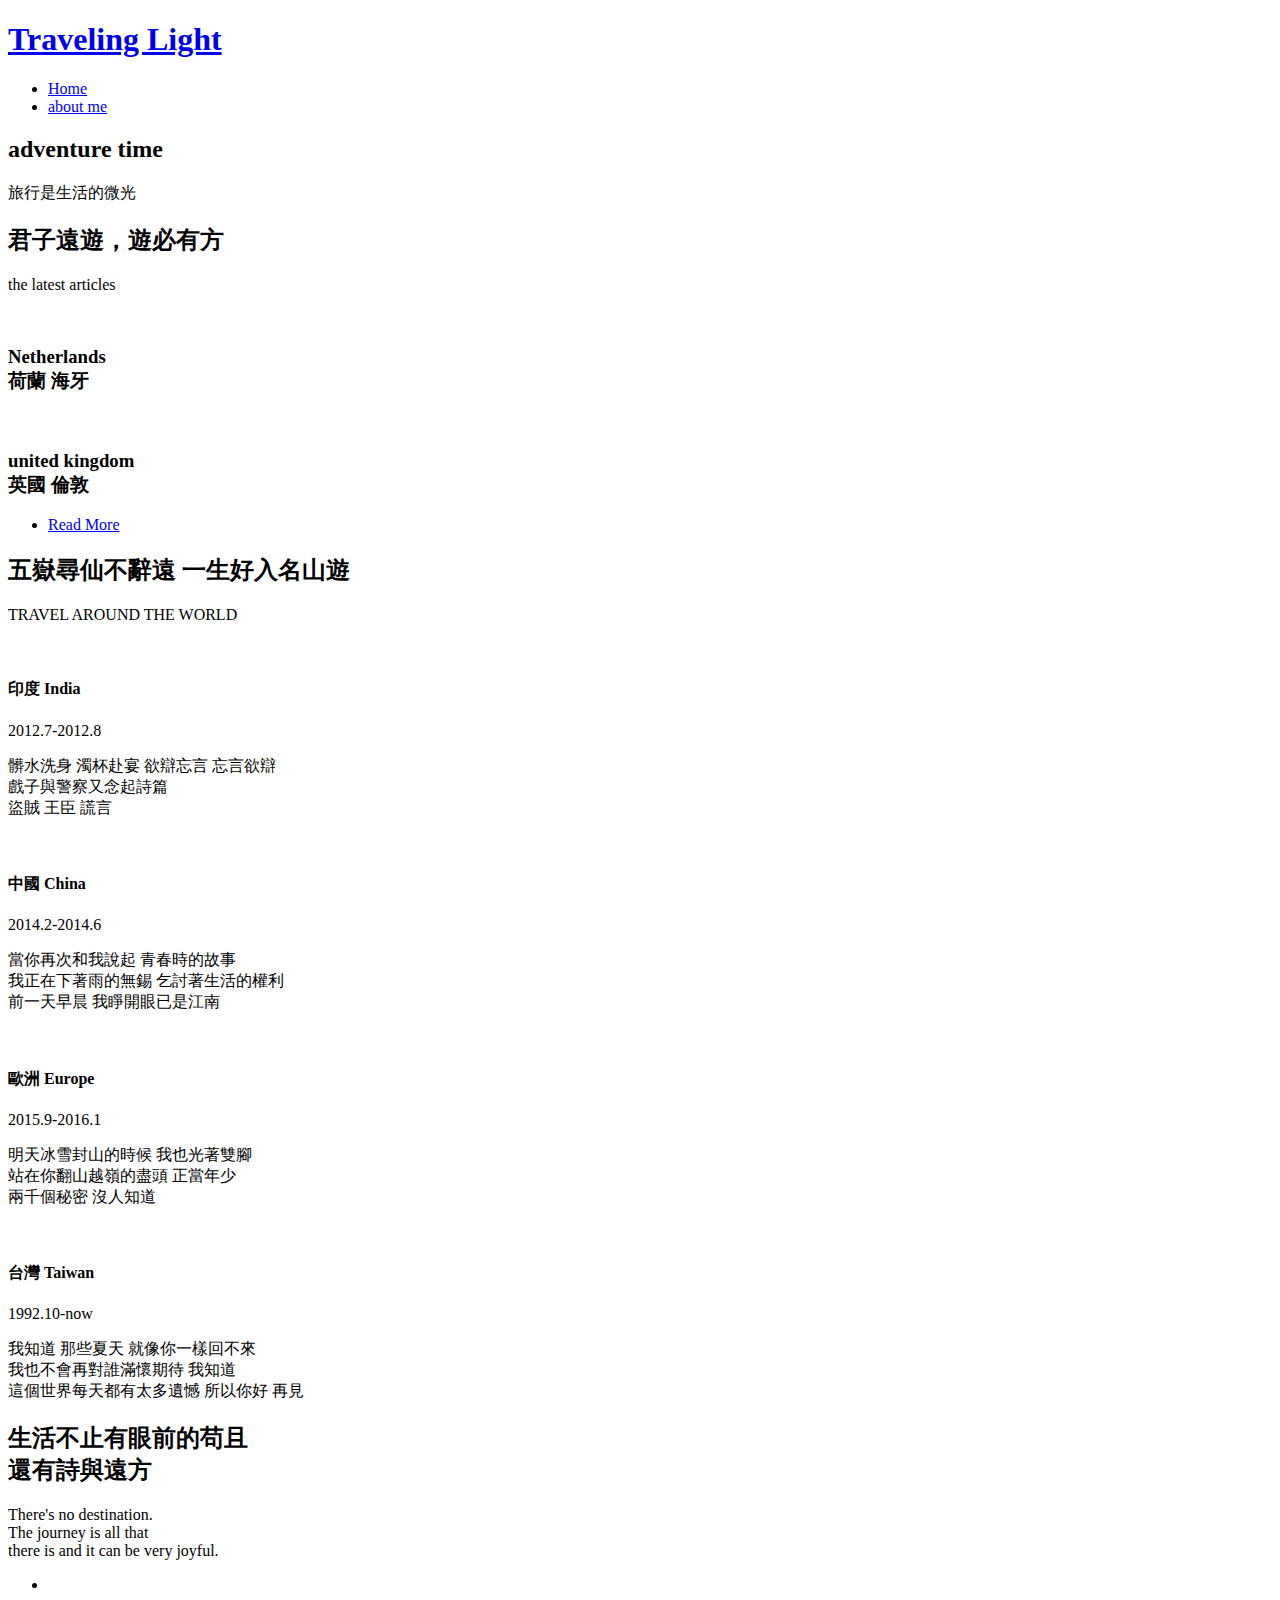
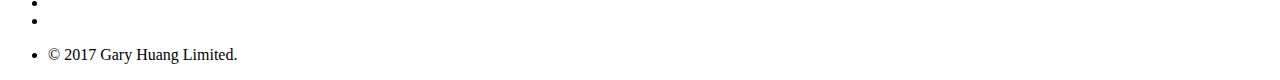
==== index.html @ ec5889b0 "aboutme" ====
<!DOCTYPE HTML>
<!--
	Spatial by TEMPLATED
	templated.co @templatedco
	Released for free under the Creative Commons Attribution 3.0 license (templated.co/license)
-->
<html>
	<head>
		<title>Traveling Light</title>
		<meta charset="utf-8" />
		<meta name="viewport" content="width=device-width, initial-scale=1" />
		<link rel="stylesheet" href="assets/css/main.css" />
	</head>
	<body class="landing">

		<!-- Header -->
			<header id="header" class="alt">
				<h1><strong><a href="index.html">Traveling Light</a></strong> </h1>
				<nav id="nav">
					<ul>
						<li><a href="index.html">Home</a></li>
						<li><a href="aboutme.html">about me</a></li>
						<!-- <li><a href="elements.html">Elements</a></li> -->
					</ul>
				</nav>
			</header>

			<a href="#menu" class="navPanelToggle"><span class="fa fa-bars"></span></a>

		<!-- Banner -->
			<section id="banner">
				<h2>adventure time</h2>
				<p>旅行是生活的微光 <br /></p>
				<!-- <ul class="actions">
					<li><a href="#" class="button special big">READ MORE</a></li>
				</ul> -->
			</section>

			<!-- One -->

			<!-- <section id="four" class="wrapper style3 special">
				<div class="container">
					<header class="major">
						<h2>Aenean elementum ligula</h2>
						<p>Feugiat sed lorem ipsum magna</p>
					</header>
					<ul class="actions">
						<li><a href="#" class="button special big">Get in touch</a></li>
					</ul>
				</div>
			</section> -->


			<!-- Two -->
				<section id="two" class="wrapper style2 special">
					<div class="container">
						<header class="major">
							<h2>君子遠遊，遊必有方</h2>
							<p>the latest articles</p>
						</header>
						<div class="row 150%">
							<div class="6u 12u$(xsmall)">
								<div class="image fit captioned">
									<a href="danhaag.html"><img src="images/pic02.jpg" alt="" /></a>
									<h3>Netherlands<br/>荷蘭 海牙</h3>
								</div>
							</div>
							<div class="6u$ 12u$(xsmall)">
								<div class="image fit captioned">
									<img src="images/pic03.jpg" alt="" />
									<h3>united kingdom</br>英國 倫敦</h3>
								</div>
							</div>
						</div>
						<ul class="actions">
							<li><a href="#" class="button special big"> Read More</a></li>
							<!-- <li><a href="#" class="button big">Sed vulputate</a></li> -->
						</ul>
					</div>
				</section>

			<!-- Three -->
				<section id="three" class="wrapper style1">
					<div class="container">
						<header class="major special">
							<h2>五嶽尋仙不辭遠  一生好入名山遊</h2>
							<p>TRAVEL AROUND THE WORLD</p>
						</header>
						<div class="feature-grid">
							<div class="feature">
								<div class="image rounded"><img src="images/pic08.jpg" alt="" /></div>
								<div class="content">
									<header>
										<h4>印度 India</h4>
										<p>2012.7-2012.8</p>
									</header>
									<p>髒水洗身 濁杯赴宴 欲辯忘言 忘言欲辯<br/>戲子與警察又念起詩篇<br/>盜賊 王臣 謊言</p>
								</div>
							</div>
							<div class="feature">
								<div class="image rounded"><img src="images/pic04.jpg" alt="" /></div>
								<div class="content">
									<header>
										<h4>中國 China</h4>
										<p>2014.2-2014.6</p>
									</header>
									<p>當你再次和我說起 青春時的故事<br/>我正在下著雨的無錫 乞討著生活的權利<br/>前一天早晨 我睜開眼已是江南</p>
								</div>
							</div>
							<div class="feature">
								<div class="image rounded"><img src="images/pic05.jpg" alt="" /></div>
								<div class="content">
									<header>
										<h4>歐洲 Europe</h4>
										<p>2015.9-2016.1</p>
									</header>
									<p>明天冰雪封山的時候 我也光著雙腳<br/>站在你翻山越嶺的盡頭 正當年少<br/>兩千個秘密 沒人知道</p>
								</div>
							</div>
							<div class="feature">
								<div class="image rounded"><img src="images/pic06.jpg" alt="" /></div>
								<div class="content">
									<header>
										<h4>台灣 Taiwan</h4>
										<p>1992.10-now</p>
									</header>
									<p>我知道 那些夏天 就像你一樣回不來<br/>我也不會再對誰滿懷期待 我知道<br/>這個世界每天都有太多遺憾 所以你好 再見</p>
								</div>
							</div>
						</div>
					</div>
				</section>

			<!-- Four -->

				<section id="one" class="wrapper style3">
					<div class="container 80%">
						<div class="row 200%">
							<div class="6u 12u$(medium)">
								<header class="major">
									<h2>生活不止有眼前的苟且<br/>還有詩與遠方</h2>
									<p>There's no destination. <br/> The journey is all that <br/> there is and it can be very joyful.</p>
								</header>
							</div>
							<!-- <div class="6u$ 12u$(medium)">
								<p>望嶽 杜甫</p>
								<p>岱宗夫如何？齊魯青未了。 <br/>造化鐘神秀，陰陽割昏曉。 <br/>盪胸生層雲，決眥入歸鳥。 <br/>會當凌絕頂，一覽眾山小。</p>
							</div> -->
						</div>
					</div>
				</section>
		<!-- Footer -->
			<footer id="footer">
				<div class="container">
					<ul class="icons">
						<li><a href="#" class="icon fa-facebook"></a></li>
						<li><a href="#" class="icon fa-twitter"></a></li>
						<li><a href="#" class="icon fa-instagram"></a></li>
					</ul>
					<ul class="copyright">
						<li>&copy; 2017 Gary Huang Limited.</li>
						<!-- <li>Design: <a href="http://templated.co">Gary Huang</a></li>
						<li>Images: <a href="http://unsplash.com">Gary Huang</a></li> -->
					</ul>
				</div>
			</footer>

		<!-- Scripts -->
			<script src="assets/js/jquery.min.js"></script>
			<script src="assets/js/skel.min.js"></script>
			<script src="assets/js/util.js"></script>
			<script src="assets/js/main.js"></script>

	</body>
</html>
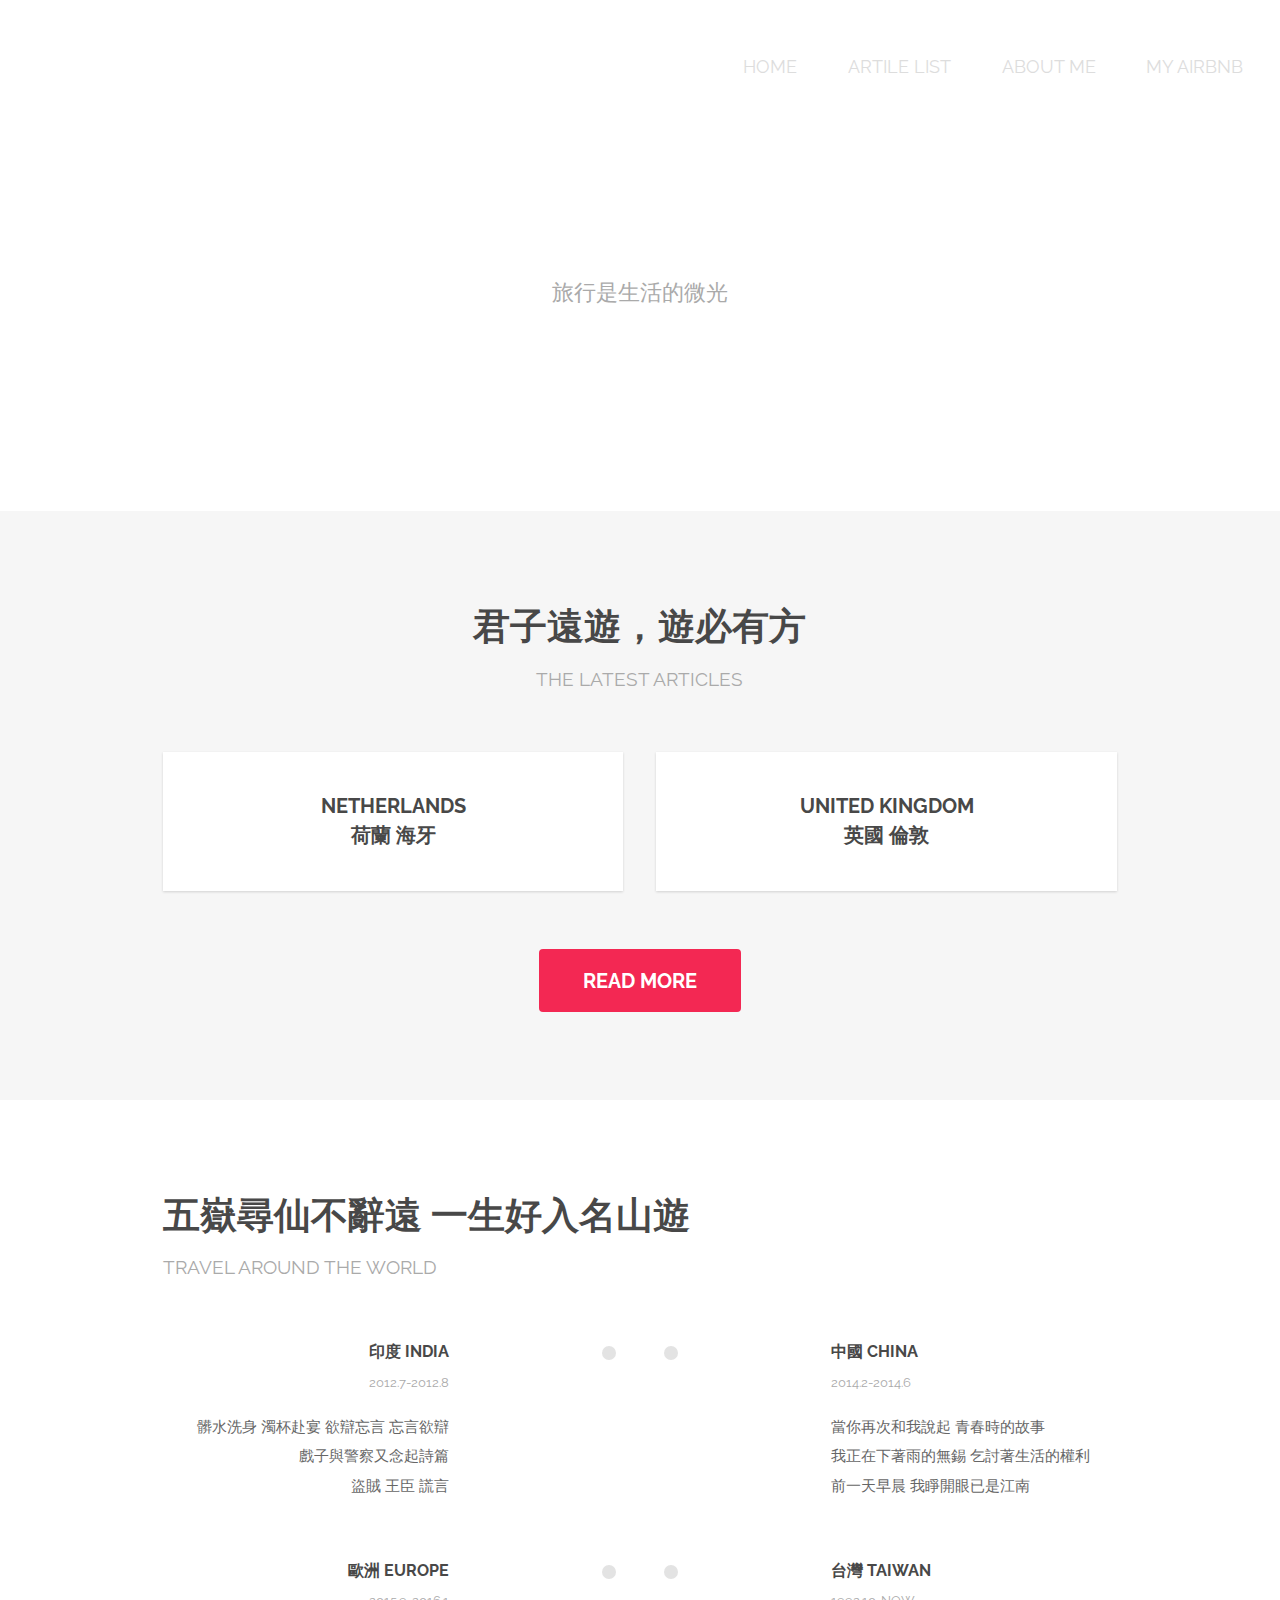
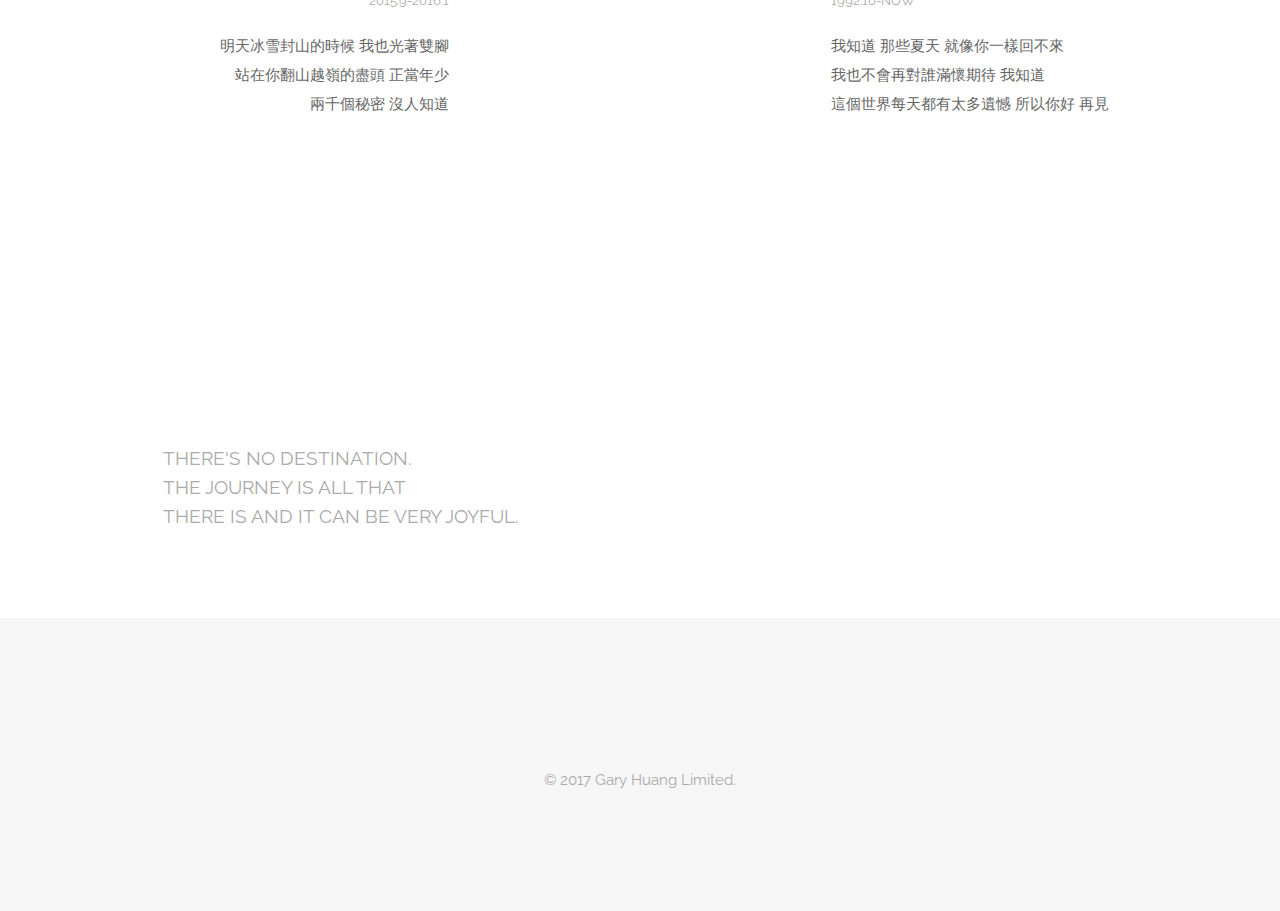
==== commit 64469253: "article list" ====
--- a/index.html
+++ b/index.html
@@ -19,8 +19,9 @@
 				<nav id="nav">
 					<ul>
 						<li><a href="index.html">Home</a></li>
+						<li><a href="articlelist.html">artile list</a></li>
 						<li><a href="aboutme.html">about me</a></li>
-						<!-- <li><a href="elements.html">Elements</a></li> -->
+						<li><a href="https://www.airbnb.com.tw/rooms/17473865?s=51" target="_blank">my airbnb</a></li>
 					</ul>
 				</nav>
 			</header>
@@ -73,7 +74,7 @@
 							</div>
 						</div>
 						<ul class="actions">
-							<li><a href="#" class="button special big"> Read More</a></li>
+							<li><a href="articlelist.html" class="button special big"> Read More</a></li>
 							<!-- <li><a href="#" class="button big">Sed vulputate</a></li> -->
 						</ul>
 					</div>
@@ -152,11 +153,11 @@
 		<!-- Footer -->
 			<footer id="footer">
 				<div class="container">
-					<ul class="icons">
+					<!-- <ul class="icons">
 						<li><a href="#" class="icon fa-facebook"></a></li>
 						<li><a href="#" class="icon fa-twitter"></a></li>
 						<li><a href="#" class="icon fa-instagram"></a></li>
-					</ul>
+					</ul> -->
 					<ul class="copyright">
 						<li>&copy; 2017 Gary Huang Limited.</li>
 						<!-- <li>Design: <a href="http://templated.co">Gary Huang</a></li>
--- a/assets/css/main.css
+++ b/assets/css/main.css
@@ -0,0 +1,3282 @@
+@import url(font-awesome.min.css);
+@import url(https://fonts.googleapis.com/css?family=Raleway:400,700);
+
+/*
+	Spatial by TEMPLATED
+	templated.co @templatedco
+	Released for free under the Creative Commons Attribution 3.0 license (templated.co/license)
+*/
+
+/* Reset */
+
+	html, body, div, span, applet, object, iframe, h1, h2, h3, h4, h5, h6, p, blockquote, pre, a, abbr, acronym, address, big, cite, code, del, dfn, em, img, ins, kbd, q, s, samp, small, strike, strong, sub, sup, tt, var, b, u, i, center, dl, dt, dd, ol, ul, li, fieldset, form, label, legend, table, caption, tbody, tfoot, thead, tr, th, td, article, aside, canvas, details, embed, figure, figcaption, footer, header, hgroup, menu, nav, output, ruby, section, summary, time, mark, audio, video {
+		margin: 0;
+		padding: 0;
+		border: 0;
+		font-size: 100%;
+		font: inherit;
+		vertical-align: baseline;
+	}
+
+	article, aside, details, figcaption, figure, footer, header, hgroup, menu, nav, section {
+		display: block;
+	}
+
+	body {
+		line-height: 1;
+	}
+
+	ol, ul {
+		list-style: none;
+	}
+
+	blockquote, q {
+		quotes: none;
+	}
+
+	blockquote:before, blockquote:after, q:before, q:after {
+		content: '';
+		content: none;
+	}
+
+	table {
+		border-collapse: collapse;
+		border-spacing: 0;
+	}
+
+	body {
+		-webkit-text-size-adjust: none;
+	}
+
+/* Box Model */
+
+	*, *:before, *:after {
+		-moz-box-sizing: border-box;
+		-webkit-box-sizing: border-box;
+		box-sizing: border-box;
+	}
+
+/* Containers */
+
+	.container {
+		margin-left: auto;
+		margin-right: auto;
+	}
+
+	.container.\31 25\25 {
+		width: 100%;
+		max-width: 100em;
+		min-width: 80em;
+	}
+
+	.container.\37 5\25 {
+		width: 60em;
+	}
+
+	.container.\35 0\25 {
+		width: 40em;
+	}
+
+	.container.\32 5\25 {
+		width: 20em;
+	}
+
+	.container {
+		width: 80em;
+	}
+
+	@media screen and (max-width: 1680px) {
+
+		.container.\31 25\25 {
+			width: 100%;
+			max-width: 100em;
+			min-width: 80em;
+		}
+
+		.container.\37 5\25 {
+			width: 60em;
+		}
+
+		.container.\35 0\25 {
+			width: 40em;
+		}
+
+		.container.\32 5\25 {
+			width: 20em;
+		}
+
+		.container {
+			width: 80em;
+		}
+
+	}
+
+	@media screen and (max-width: 1280px) {
+
+		.container.\31 25\25 {
+			width: 100%;
+			max-width: 81.25em;
+			min-width: 65em;
+		}
+
+		.container.\37 5\25 {
+			width: 48.75em;
+		}
+
+		.container.\35 0\25 {
+			width: 32.5em;
+		}
+
+		.container.\32 5\25 {
+			width: 16.25em;
+		}
+
+		.container {
+			width: 65em;
+		}
+
+	}
+
+	@media screen and (max-width: 980px) {
+
+		.container.\31 25\25 {
+			width: 100%;
+			max-width: 112.5%;
+			min-width: 90%;
+		}
+
+		.container.\37 5\25 {
+			width: 67.5%;
+		}
+
+		.container.\35 0\25 {
+			width: 45%;
+		}
+
+		.container.\32 5\25 {
+			width: 22.5%;
+		}
+
+		.container {
+			width: 90%;
+		}
+
+	}
+
+	@media screen and (max-width: 736px) {
+
+		.container.\31 25\25 {
+			width: 100%;
+			max-width: 112.5%;
+			min-width: 90%;
+		}
+
+		.container.\37 5\25 {
+			width: 67.5%;
+		}
+
+		.container.\35 0\25 {
+			width: 45%;
+		}
+
+		.container.\32 5\25 {
+			width: 22.5%;
+		}
+
+		.container {
+			width: 90% !important;
+		}
+
+	}
+
+	@media screen and (max-width: 480px) {
+
+		.container.\31 25\25 {
+			width: 100%;
+			max-width: 112.5%;
+			min-width: 90%;
+		}
+
+		.container.\37 5\25 {
+			width: 67.5%;
+		}
+
+		.container.\35 0\25 {
+			width: 45%;
+		}
+
+		.container.\32 5\25 {
+			width: 22.5%;
+		}
+
+		.container {
+			width: 90% !important;
+		}
+
+	}
+
+/* Grid */
+
+	.row {
+		border-bottom: solid 1px transparent;
+		-moz-box-sizing: border-box;
+		-webkit-box-sizing: border-box;
+		box-sizing: border-box;
+	}
+
+	.row > * {
+		float: left;
+		-moz-box-sizing: border-box;
+		-webkit-box-sizing: border-box;
+		box-sizing: border-box;
+	}
+
+	.row:after, .row:before {
+		content: '';
+		display: block;
+		clear: both;
+		height: 0;
+	}
+
+	.row.uniform > * > :first-child {
+		margin-top: 0;
+	}
+
+	.row.uniform > * > :last-child {
+		margin-bottom: 0;
+	}
+
+	.row.\30 \25 > * {
+		padding: 0 0 0 0em;
+	}
+
+	.row.\30 \25 {
+		margin: 0 0 -1px 0em;
+	}
+
+	.row.uniform.\30 \25 > * {
+		padding: 0em 0 0 0em;
+	}
+
+	.row.uniform.\30 \25 {
+		margin: 0em 0 -1px 0em;
+	}
+
+	.row > * {
+		padding: 0 0 0 2em;
+	}
+
+	.row {
+		margin: 0 0 -1px -2em;
+	}
+
+	.row.uniform > * {
+		padding: 2em 0 0 2em;
+	}
+
+	.row.uniform {
+		margin: -2em 0 -1px -2em;
+	}
+
+	.row.\32 00\25 > * {
+		padding: 0 0 0 4em;
+	}
+
+	.row.\32 00\25 {
+		margin: 0 0 -1px -4em;
+	}
+
+	.row.uniform.\32 00\25 > * {
+		padding: 4em 0 0 4em;
+	}
+
+	.row.uniform.\32 00\25 {
+		margin: -4em 0 -1px -4em;
+	}
+
+	.row.\31 50\25 > * {
+		padding: 0 0 0 3em;
+	}
+
+	.row.\31 50\25 {
+		margin: 0 0 -1px -3em;
+	}
+
+	.row.uniform.\31 50\25 > * {
+		padding: 3em 0 0 3em;
+	}
+
+	.row.uniform.\31 50\25 {
+		margin: -3em 0 -1px -3em;
+	}
+
+	.row.\35 0\25 > * {
+		padding: 0 0 0 1em;
+	}
+
+	.row.\35 0\25 {
+		margin: 0 0 -1px -1em;
+	}
+
+	.row.uniform.\35 0\25 > * {
+		padding: 1em 0 0 1em;
+	}
+
+	.row.uniform.\35 0\25 {
+		margin: -1em 0 -1px -1em;
+	}
+
+	.row.\32 5\25 > * {
+		padding: 0 0 0 0.5em;
+	}
+
+	.row.\32 5\25 {
+		margin: 0 0 -1px -0.5em;
+	}
+
+	.row.uniform.\32 5\25 > * {
+		padding: 0.5em 0 0 0.5em;
+	}
+
+	.row.uniform.\32 5\25 {
+		margin: -0.5em 0 -1px -0.5em;
+	}
+
+	.\31 2u, .\31 2u\24 {
+		width: 100%;
+		clear: none;
+		margin-left: 0;
+	}
+
+	.\31 1u, .\31 1u\24 {
+		width: 91.6666666667%;
+		clear: none;
+		margin-left: 0;
+	}
+
+	.\31 0u, .\31 0u\24 {
+		width: 83.3333333333%;
+		clear: none;
+		margin-left: 0;
+	}
+
+	.\39 u, .\39 u\24 {
+		width: 75%;
+		clear: none;
+		margin-left: 0;
+	}
+
+	.\38 u, .\38 u\24 {
+		width: 66.6666666667%;
+		clear: none;
+		margin-left: 0;
+	}
+
+	.\37 u, .\37 u\24 {
+		width: 58.3333333333%;
+		clear: none;
+		margin-left: 0;
+	}
+
+	.\36 u, .\36 u\24 {
+		width: 50%;
+		clear: none;
+		margin-left: 0;
+	}
+
+	.\35 u, .\35 u\24 {
+		width: 41.6666666667%;
+		clear: none;
+		margin-left: 0;
+	}
+
+	.\34 u, .\34 u\24 {
+		width: 33.3333333333%;
+		clear: none;
+		margin-left: 0;
+	}
+
+	.\33 u, .\33 u\24 {
+		width: 25%;
+		clear: none;
+		margin-left: 0;
+	}
+
+	.\32 u, .\32 u\24 {
+		width: 16.6666666667%;
+		clear: none;
+		margin-left: 0;
+	}
+
+	.\31 u, .\31 u\24 {
+		width: 8.3333333333%;
+		clear: none;
+		margin-left: 0;
+	}
+
+	.\31 2u\24 + *,
+	.\31 1u\24 + *,
+	.\31 0u\24 + *,
+	.\39 u\24 + *,
+	.\38 u\24 + *,
+	.\37 u\24 + *,
+	.\36 u\24 + *,
+	.\35 u\24 + *,
+	.\34 u\24 + *,
+	.\33 u\24 + *,
+	.\32 u\24 + *,
+	.\31 u\24 + * {
+		clear: left;
+	}
+
+	.\-11u {
+		margin-left: 91.66667%;
+	}
+
+	.\-10u {
+		margin-left: 83.33333%;
+	}
+
+	.\-9u {
+		margin-left: 75%;
+	}
+
+	.\-8u {
+		margin-left: 66.66667%;
+	}
+
+	.\-7u {
+		margin-left: 58.33333%;
+	}
+
+	.\-6u {
+		margin-left: 50%;
+	}
+
+	.\-5u {
+		margin-left: 41.66667%;
+	}
+
+	.\-4u {
+		margin-left: 33.33333%;
+	}
+
+	.\-3u {
+		margin-left: 25%;
+	}
+
+	.\-2u {
+		margin-left: 16.66667%;
+	}
+
+	.\-1u {
+		margin-left: 8.33333%;
+	}
+
+	@media screen and (max-width: 1680px) {
+
+		.row > * {
+			padding: 0 0 0 2em;
+		}
+
+		.row {
+			margin: 0 0 -1px -2em;
+		}
+
+		.row.uniform > * {
+			padding: 2em 0 0 2em;
+		}
+
+		.row.uniform {
+			margin: -2em 0 -1px -2em;
+		}
+
+		.row.\32 00\25 > * {
+			padding: 0 0 0 4em;
+		}
+
+		.row.\32 00\25 {
+			margin: 0 0 -1px -4em;
+		}
+
+		.row.uniform.\32 00\25 > * {
+			padding: 4em 0 0 4em;
+		}
+
+		.row.uniform.\32 00\25 {
+			margin: -4em 0 -1px -4em;
+		}
+
+		.row.\31 50\25 > * {
+			padding: 0 0 0 3em;
+		}
+
+		.row.\31 50\25 {
+			margin: 0 0 -1px -3em;
+		}
+
+		.row.uniform.\31 50\25 > * {
+			padding: 3em 0 0 3em;
+		}
+
+		.row.uniform.\31 50\25 {
+			margin: -3em 0 -1px -3em;
+		}
+
+		.row.\35 0\25 > * {
+			padding: 0 0 0 1em;
+		}
+
+		.row.\35 0\25 {
+			margin: 0 0 -1px -1em;
+		}
+
+		.row.uniform.\35 0\25 > * {
+			padding: 1em 0 0 1em;
+		}
+
+		.row.uniform.\35 0\25 {
+			margin: -1em 0 -1px -1em;
+		}
+
+		.row.\32 5\25 > * {
+			padding: 0 0 0 0.5em;
+		}
+
+		.row.\32 5\25 {
+			margin: 0 0 -1px -0.5em;
+		}
+
+		.row.uniform.\32 5\25 > * {
+			padding: 0.5em 0 0 0.5em;
+		}
+
+		.row.uniform.\32 5\25 {
+			margin: -0.5em 0 -1px -0.5em;
+		}
+
+		.\31 2u\28xlarge\29, .\31 2u\24\28xlarge\29 {
+			width: 100%;
+			clear: none;
+			margin-left: 0;
+		}
+
+		.\31 1u\28xlarge\29, .\31 1u\24\28xlarge\29 {
+			width: 91.6666666667%;
+			clear: none;
+			margin-left: 0;
+		}
+
+		.\31 0u\28xlarge\29, .\31 0u\24\28xlarge\29 {
+			width: 83.3333333333%;
+			clear: none;
+			margin-left: 0;
+		}
+
+		.\39 u\28xlarge\29, .\39 u\24\28xlarge\29 {
+			width: 75%;
+			clear: none;
+			margin-left: 0;
+		}
+
+		.\38 u\28xlarge\29, .\38 u\24\28xlarge\29 {
+			width: 66.6666666667%;
+			clear: none;
+			margin-left: 0;
+		}
+
+		.\37 u\28xlarge\29, .\37 u\24\28xlarge\29 {
+			width: 58.3333333333%;
+			clear: none;
+			margin-left: 0;
+		}
+
+		.\36 u\28xlarge\29, .\36 u\24\28xlarge\29 {
+			width: 50%;
+			clear: none;
+			margin-left: 0;
+		}
+
+		.\35 u\28xlarge\29, .\35 u\24\28xlarge\29 {
+			width: 41.6666666667%;
+			clear: none;
+			margin-left: 0;
+		}
+
+		.\34 u\28xlarge\29, .\34 u\24\28xlarge\29 {
+			width: 33.3333333333%;
+			clear: none;
+			margin-left: 0;
+		}
+
+		.\33 u\28xlarge\29, .\33 u\24\28xlarge\29 {
+			width: 25%;
+			clear: none;
+			margin-left: 0;
+		}
+
+		.\32 u\28xlarge\29, .\32 u\24\28xlarge\29 {
+			width: 16.6666666667%;
+			clear: none;
+			margin-left: 0;
+		}
+
+		.\31 u\28xlarge\29, .\31 u\24\28xlarge\29 {
+			width: 8.3333333333%;
+			clear: none;
+			margin-left: 0;
+		}
+
+		.\31 2u\24\28xlarge\29 + *,
+		.\31 1u\24\28xlarge\29 + *,
+		.\31 0u\24\28xlarge\29 + *,
+		.\39 u\24\28xlarge\29 + *,
+		.\38 u\24\28xlarge\29 + *,
+		.\37 u\24\28xlarge\29 + *,
+		.\36 u\24\28xlarge\29 + *,
+		.\35 u\24\28xlarge\29 + *,
+		.\34 u\24\28xlarge\29 + *,
+		.\33 u\24\28xlarge\29 + *,
+		.\32 u\24\28xlarge\29 + *,
+		.\31 u\24\28xlarge\29 + * {
+			clear: left;
+		}
+
+		.\-11u\28xlarge\29 {
+			margin-left: 91.66667%;
+		}
+
+		.\-10u\28xlarge\29 {
+			margin-left: 83.33333%;
+		}
+
+		.\-9u\28xlarge\29 {
+			margin-left: 75%;
+		}
+
+		.\-8u\28xlarge\29 {
+			margin-left: 66.66667%;
+		}
+
+		.\-7u\28xlarge\29 {
+			margin-left: 58.33333%;
+		}
+
+		.\-6u\28xlarge\29 {
+			margin-left: 50%;
+		}
+
+		.\-5u\28xlarge\29 {
+			margin-left: 41.66667%;
+		}
+
+		.\-4u\28xlarge\29 {
+			margin-left: 33.33333%;
+		}
+
+		.\-3u\28xlarge\29 {
+			margin-left: 25%;
+		}
+
+		.\-2u\28xlarge\29 {
+			margin-left: 16.66667%;
+		}
+
+		.\-1u\28xlarge\29 {
+			margin-left: 8.33333%;
+		}
+
+	}
+
+	@media screen and (max-width: 1280px) {
+
+		.row > * {
+			padding: 0 0 0 1.5em;
+		}
+
+		.row {
+			margin: 0 0 -1px -1.5em;
+		}
+
+		.row.uniform > * {
+			padding: 1.5em 0 0 1.5em;
+		}
+
+		.row.uniform {
+			margin: -1.5em 0 -1px -1.5em;
+		}
+
+		.row.\32 00\25 > * {
+			padding: 0 0 0 3em;
+		}
+
+		.row.\32 00\25 {
+			margin: 0 0 -1px -3em;
+		}
+
+		.row.uniform.\32 00\25 > * {
+			padding: 3em 0 0 3em;
+		}
+
+		.row.uniform.\32 00\25 {
+			margin: -3em 0 -1px -3em;
+		}
+
+		.row.\31 50\25 > * {
+			padding: 0 0 0 2.25em;
+		}
+
+		.row.\31 50\25 {
+			margin: 0 0 -1px -2.25em;
+		}
+
+		.row.uniform.\31 50\25 > * {
+			padding: 2.25em 0 0 2.25em;
+		}
+
+		.row.uniform.\31 50\25 {
+			margin: -2.25em 0 -1px -2.25em;
+		}
+
+		.row.\35 0\25 > * {
+			padding: 0 0 0 0.75em;
+		}
+
+		.row.\35 0\25 {
+			margin: 0 0 -1px -0.75em;
+		}
+
+		.row.uniform.\35 0\25 > * {
+			padding: 0.75em 0 0 0.75em;
+		}
+
+		.row.uniform.\35 0\25 {
+			margin: -0.75em 0 -1px -0.75em;
+		}
+
+		.row.\32 5\25 > * {
+			padding: 0 0 0 0.375em;
+		}
+
+		.row.\32 5\25 {
+			margin: 0 0 -1px -0.375em;
+		}
+
+		.row.uniform.\32 5\25 > * {
+			padding: 0.375em 0 0 0.375em;
+		}
+
+		.row.uniform.\32 5\25 {
+			margin: -0.375em 0 -1px -0.375em;
+		}
+
+		.\31 2u\28large\29, .\31 2u\24\28large\29 {
+			width: 100%;
+			clear: none;
+			margin-left: 0;
+		}
+
+		.\31 1u\28large\29, .\31 1u\24\28large\29 {
+			width: 91.6666666667%;
+			clear: none;
+			margin-left: 0;
+		}
+
+		.\31 0u\28large\29, .\31 0u\24\28large\29 {
+			width: 83.3333333333%;
+			clear: none;
+			margin-left: 0;
+		}
+
+		.\39 u\28large\29, .\39 u\24\28large\29 {
+			width: 75%;
+			clear: none;
+			margin-left: 0;
+		}
+
+		.\38 u\28large\29, .\38 u\24\28large\29 {
+			width: 66.6666666667%;
+			clear: none;
+			margin-left: 0;
+		}
+
+		.\37 u\28large\29, .\37 u\24\28large\29 {
+			width: 58.3333333333%;
+			clear: none;
+			margin-left: 0;
+		}
+
+		.\36 u\28large\29, .\36 u\24\28large\29 {
+			width: 50%;
+			clear: none;
+			margin-left: 0;
+		}
+
+		.\35 u\28large\29, .\35 u\24\28large\29 {
+			width: 41.6666666667%;
+			clear: none;
+			margin-left: 0;
+		}
+
+		.\34 u\28large\29, .\34 u\24\28large\29 {
+			width: 33.3333333333%;
+			clear: none;
+			margin-left: 0;
+		}
+
+		.\33 u\28large\29, .\33 u\24\28large\29 {
+			width: 25%;
+			clear: none;
+			margin-left: 0;
+		}
+
+		.\32 u\28large\29, .\32 u\24\28large\29 {
+			width: 16.6666666667%;
+			clear: none;
+			margin-left: 0;
+		}
+
+		.\31 u\28large\29, .\31 u\24\28large\29 {
+			width: 8.3333333333%;
+			clear: none;
+			margin-left: 0;
+		}
+
+		.\31 2u\24\28large\29 + *,
+		.\31 1u\24\28large\29 + *,
+		.\31 0u\24\28large\29 + *,
+		.\39 u\24\28large\29 + *,
+		.\38 u\24\28large\29 + *,
+		.\37 u\24\28large\29 + *,
+		.\36 u\24\28large\29 + *,
+		.\35 u\24\28large\29 + *,
+		.\34 u\24\28large\29 + *,
+		.\33 u\24\28large\29 + *,
+		.\32 u\24\28large\29 + *,
+		.\31 u\24\28large\29 + * {
+			clear: left;
+		}
+
+		.\-11u\28large\29 {
+			margin-left: 91.66667%;
+		}
+
+		.\-10u\28large\29 {
+			margin-left: 83.33333%;
+		}
+
+		.\-9u\28large\29 {
+			margin-left: 75%;
+		}
+
+		.\-8u\28large\29 {
+			margin-left: 66.66667%;
+		}
+
+		.\-7u\28large\29 {
+			margin-left: 58.33333%;
+		}
+
+		.\-6u\28large\29 {
+			margin-left: 50%;
+		}
+
+		.\-5u\28large\29 {
+			margin-left: 41.66667%;
+		}
+
+		.\-4u\28large\29 {
+			margin-left: 33.33333%;
+		}
+
+		.\-3u\28large\29 {
+			margin-left: 25%;
+		}
+
+		.\-2u\28large\29 {
+			margin-left: 16.66667%;
+		}
+
+		.\-1u\28large\29 {
+			margin-left: 8.33333%;
+		}
+
+	}
+
+	@media screen and (max-width: 980px) {
+
+		.row > * {
+			padding: 0 0 0 1.5em;
+		}
+
+		.row {
+			margin: 0 0 -1px -1.5em;
+		}
+
+		.row.uniform > * {
+			padding: 1.5em 0 0 1.5em;
+		}
+
+		.row.uniform {
+			margin: -1.5em 0 -1px -1.5em;
+		}
+
+		.row.\32 00\25 > * {
+			padding: 0 0 0 3em;
+		}
+
+		.row.\32 00\25 {
+			margin: 0 0 -1px -3em;
+		}
+
+		.row.uniform.\32 00\25 > * {
+			padding: 3em 0 0 3em;
+		}
+
+		.row.uniform.\32 00\25 {
+			margin: -3em 0 -1px -3em;
+		}
+
+		.row.\31 50\25 > * {
+			padding: 0 0 0 2.25em;
+		}
+
+		.row.\31 50\25 {
+			margin: 0 0 -1px -2.25em;
+		}
+
+		.row.uniform.\31 50\25 > * {
+			padding: 2.25em 0 0 2.25em;
+		}
+
+		.row.uniform.\31 50\25 {
+			margin: -2.25em 0 -1px -2.25em;
+		}
+
+		.row.\35 0\25 > * {
+			padding: 0 0 0 0.75em;
+		}
+
+		.row.\35 0\25 {
+			margin: 0 0 -1px -0.75em;
+		}
+
+		.row.uniform.\35 0\25 > * {
+			padding: 0.75em 0 0 0.75em;
+		}
+
+		.row.uniform.\35 0\25 {
+			margin: -0.75em 0 -1px -0.75em;
+		}
+
+		.row.\32 5\25 > * {
+			padding: 0 0 0 0.375em;
+		}
+
+		.row.\32 5\25 {
+			margin: 0 0 -1px -0.375em;
+		}
+
+		.row.uniform.\32 5\25 > * {
+			padding: 0.375em 0 0 0.375em;
+		}
+
+		.row.uniform.\32 5\25 {
+			margin: -0.375em 0 -1px -0.375em;
+		}
+
+		.\31 2u\28medium\29, .\31 2u\24\28medium\29 {
+			width: 100%;
+			clear: none;
+			margin-left: 0;
+		}
+
+		.\31 1u\28medium\29, .\31 1u\24\28medium\29 {
+			width: 91.6666666667%;
+			clear: none;
+			margin-left: 0;
+		}
+
+		.\31 0u\28medium\29, .\31 0u\24\28medium\29 {
+			width: 83.3333333333%;
+			clear: none;
+			margin-left: 0;
+		}
+
+		.\39 u\28medium\29, .\39 u\24\28medium\29 {
+			width: 75%;
+			clear: none;
+			margin-left: 0;
+		}
+
+		.\38 u\28medium\29, .\38 u\24\28medium\29 {
+			width: 66.6666666667%;
+			clear: none;
+			margin-left: 0;
+		}
+
+		.\37 u\28medium\29, .\37 u\24\28medium\29 {
+			width: 58.3333333333%;
+			clear: none;
+			margin-left: 0;
+		}
+
+		.\36 u\28medium\29, .\36 u\24\28medium\29 {
+			width: 50%;
+			clear: none;
+			margin-left: 0;
+		}
+
+		.\35 u\28medium\29, .\35 u\24\28medium\29 {
+			width: 41.6666666667%;
+			clear: none;
+			margin-left: 0;
+		}
+
+		.\34 u\28medium\29, .\34 u\24\28medium\29 {
+			width: 33.3333333333%;
+			clear: none;
+			margin-left: 0;
+		}
+
+		.\33 u\28medium\29, .\33 u\24\28medium\29 {
+			width: 25%;
+			clear: none;
+			margin-left: 0;
+		}
+
+		.\32 u\28medium\29, .\32 u\24\28medium\29 {
+			width: 16.6666666667%;
+			clear: none;
+			margin-left: 0;
+		}
+
+		.\31 u\28medium\29, .\31 u\24\28medium\29 {
+			width: 8.3333333333%;
+			clear: none;
+			margin-left: 0;
+		}
+
+		.\31 2u\24\28medium\29 + *,
+		.\31 1u\24\28medium\29 + *,
+		.\31 0u\24\28medium\29 + *,
+		.\39 u\24\28medium\29 + *,
+		.\38 u\24\28medium\29 + *,
+		.\37 u\24\28medium\29 + *,
+		.\36 u\24\28medium\29 + *,
+		.\35 u\24\28medium\29 + *,
+		.\34 u\24\28medium\29 + *,
+		.\33 u\24\28medium\29 + *,
+		.\32 u\24\28medium\29 + *,
+		.\31 u\24\28medium\29 + * {
+			clear: left;
+		}
+
+		.\-11u\28medium\29 {
+			margin-left: 91.66667%;
+		}
+
+		.\-10u\28medium\29 {
+			margin-left: 83.33333%;
+		}
+
+		.\-9u\28medium\29 {
+			margin-left: 75%;
+		}
+
+		.\-8u\28medium\29 {
+			margin-left: 66.66667%;
+		}
+
+		.\-7u\28medium\29 {
+			margin-left: 58.33333%;
+		}
+
+		.\-6u\28medium\29 {
+			margin-left: 50%;
+		}
+
+		.\-5u\28medium\29 {
+			margin-left: 41.66667%;
+		}
+
+		.\-4u\28medium\29 {
+			margin-left: 33.33333%;
+		}
+
+		.\-3u\28medium\29 {
+			margin-left: 25%;
+		}
+
+		.\-2u\28medium\29 {
+			margin-left: 16.66667%;
+		}
+
+		.\-1u\28medium\29 {
+			margin-left: 8.33333%;
+		}
+
+	}
+
+	@media screen and (max-width: 736px) {
+
+		.row > * {
+			padding: 0 0 0 1.25em;
+		}
+
+		.row {
+			margin: 0 0 -1px -1.25em;
+		}
+
+		.row.uniform > * {
+			padding: 1.25em 0 0 1.25em;
+		}
+
+		.row.uniform {
+			margin: -1.25em 0 -1px -1.25em;
+		}
+
+		.row.\32 00\25 > * {
+			padding: 0 0 0 2.5em;
+		}
+
+		.row.\32 00\25 {
+			margin: 0 0 -1px -2.5em;
+		}
+
+		.row.uniform.\32 00\25 > * {
+			padding: 2.5em 0 0 2.5em;
+		}
+
+		.row.uniform.\32 00\25 {
+			margin: -2.5em 0 -1px -2.5em;
+		}
+
+		.row.\31 50\25 > * {
+			padding: 0 0 0 1.875em;
+		}
+
+		.row.\31 50\25 {
+			margin: 0 0 -1px -1.875em;
+		}
+
+		.row.uniform.\31 50\25 > * {
+			padding: 1.875em 0 0 1.875em;
+		}
+
+		.row.uniform.\31 50\25 {
+			margin: -1.875em 0 -1px -1.875em;
+		}
+
+		.row.\35 0\25 > * {
+			padding: 0 0 0 0.625em;
+		}
+
+		.row.\35 0\25 {
+			margin: 0 0 -1px -0.625em;
+		}
+
+		.row.uniform.\35 0\25 > * {
+			padding: 0.625em 0 0 0.625em;
+		}
+
+		.row.uniform.\35 0\25 {
+			margin: -0.625em 0 -1px -0.625em;
+		}
+
+		.row.\32 5\25 > * {
+			padding: 0 0 0 0.3125em;
+		}
+
+		.row.\32 5\25 {
+			margin: 0 0 -1px -0.3125em;
+		}
+
+		.row.uniform.\32 5\25 > * {
+			padding: 0.3125em 0 0 0.3125em;
+		}
+
+		.row.uniform.\32 5\25 {
+			margin: -0.3125em 0 -1px -0.3125em;
+		}
+
+		.\31 2u\28small\29, .\31 2u\24\28small\29 {
+			width: 100%;
+			clear: none;
+			margin-left: 0;
+		}
+
+		.\31 1u\28small\29, .\31 1u\24\28small\29 {
+			width: 91.6666666667%;
+			clear: none;
+			margin-left: 0;
+		}
+
+		.\31 0u\28small\29, .\31 0u\24\28small\29 {
+			width: 83.3333333333%;
+			clear: none;
+			margin-left: 0;
+		}
+
+		.\39 u\28small\29, .\39 u\24\28small\29 {
+			width: 75%;
+			clear: none;
+			margin-left: 0;
+		}
+
+		.\38 u\28small\29, .\38 u\24\28small\29 {
+			width: 66.6666666667%;
+			clear: none;
+			margin-left: 0;
+		}
+
+		.\37 u\28small\29, .\37 u\24\28small\29 {
+			width: 58.3333333333%;
+			clear: none;
+			margin-left: 0;
+		}
+
+		.\36 u\28small\29, .\36 u\24\28small\29 {
+			width: 50%;
+			clear: none;
+			margin-left: 0;
+		}
+
+		.\35 u\28small\29, .\35 u\24\28small\29 {
+			width: 41.6666666667%;
+			clear: none;
+			margin-left: 0;
+		}
+
+		.\34 u\28small\29, .\34 u\24\28small\29 {
+			width: 33.3333333333%;
+			clear: none;
+			margin-left: 0;
+		}
+
+		.\33 u\28small\29, .\33 u\24\28small\29 {
+			width: 25%;
+			clear: none;
+			margin-left: 0;
+		}
+
+		.\32 u\28small\29, .\32 u\24\28small\29 {
+			width: 16.6666666667%;
+			clear: none;
+			margin-left: 0;
+		}
+
+		.\31 u\28small\29, .\31 u\24\28small\29 {
+			width: 8.3333333333%;
+			clear: none;
+			margin-left: 0;
+		}
+
+		.\31 2u\24\28small\29 + *,
+		.\31 1u\24\28small\29 + *,
+		.\31 0u\24\28small\29 + *,
+		.\39 u\24\28small\29 + *,
+		.\38 u\24\28small\29 + *,
+		.\37 u\24\28small\29 + *,
+		.\36 u\24\28small\29 + *,
+		.\35 u\24\28small\29 + *,
+		.\34 u\24\28small\29 + *,
+		.\33 u\24\28small\29 + *,
+		.\32 u\24\28small\29 + *,
+		.\31 u\24\28small\29 + * {
+			clear: left;
+		}
+
+		.\-11u\28small\29 {
+			margin-left: 91.66667%;
+		}
+
+		.\-10u\28small\29 {
+			margin-left: 83.33333%;
+		}
+
+		.\-9u\28small\29 {
+			margin-left: 75%;
+		}
+
+		.\-8u\28small\29 {
+			margin-left: 66.66667%;
+		}
+
+		.\-7u\28small\29 {
+			margin-left: 58.33333%;
+		}
+
+		.\-6u\28small\29 {
+			margin-left: 50%;
+		}
+
+		.\-5u\28small\29 {
+			margin-left: 41.66667%;
+		}
+
+		.\-4u\28small\29 {
+			margin-left: 33.33333%;
+		}
+
+		.\-3u\28small\29 {
+			margin-left: 25%;
+		}
+
+		.\-2u\28small\29 {
+			margin-left: 16.66667%;
+		}
+
+		.\-1u\28small\29 {
+			margin-left: 8.33333%;
+		}
+
+	}
+
+	@media screen and (max-width: 480px) {
+
+		.row > * {
+			padding: 0 0 0 1.25em;
+		}
+
+		.row {
+			margin: 0 0 -1px -1.25em;
+		}
+
+		.row.uniform > * {
+			padding: 1.25em 0 0 1.25em;
+		}
+
+		.row.uniform {
+			margin: -1.25em 0 -1px -1.25em;
+		}
+
+		.row.\32 00\25 > * {
+			padding: 0 0 0 2.5em;
+		}
+
+		.row.\32 00\25 {
+			margin: 0 0 -1px -2.5em;
+		}
+
+		.row.uniform.\32 00\25 > * {
+			padding: 2.5em 0 0 2.5em;
+		}
+
+		.row.uniform.\32 00\25 {
+			margin: -2.5em 0 -1px -2.5em;
+		}
+
+		.row.\31 50\25 > * {
+			padding: 0 0 0 1.875em;
+		}
+
+		.row.\31 50\25 {
+			margin: 0 0 -1px -1.875em;
+		}
+
+		.row.uniform.\31 50\25 > * {
+			padding: 1.875em 0 0 1.875em;
+		}
+
+		.row.uniform.\31 50\25 {
+			margin: -1.875em 0 -1px -1.875em;
+		}
+
+		.row.\35 0\25 > * {
+			padding: 0 0 0 0.625em;
+		}
+
+		.row.\35 0\25 {
+			margin: 0 0 -1px -0.625em;
+		}
+
+		.row.uniform.\35 0\25 > * {
+			padding: 0.625em 0 0 0.625em;
+		}
+
+		.row.uniform.\35 0\25 {
+			margin: -0.625em 0 -1px -0.625em;
+		}
+
+		.row.\32 5\25 > * {
+			padding: 0 0 0 0.3125em;
+		}
+
+		.row.\32 5\25 {
+			margin: 0 0 -1px -0.3125em;
+		}
+
+		.row.uniform.\32 5\25 > * {
+			padding: 0.3125em 0 0 0.3125em;
+		}
+
+		.row.uniform.\32 5\25 {
+			margin: -0.3125em 0 -1px -0.3125em;
+		}
+
+		.\31 2u\28xsmall\29, .\31 2u\24\28xsmall\29 {
+			width: 100%;
+			clear: none;
+			margin-left: 0;
+		}
+
+		.\31 1u\28xsmall\29, .\31 1u\24\28xsmall\29 {
+			width: 91.6666666667%;
+			clear: none;
+			margin-left: 0;
+		}
+
+		.\31 0u\28xsmall\29, .\31 0u\24\28xsmall\29 {
+			width: 83.3333333333%;
+			clear: none;
+			margin-left: 0;
+		}
+
+		.\39 u\28xsmall\29, .\39 u\24\28xsmall\29 {
+			width: 75%;
+			clear: none;
+			margin-left: 0;
+		}
+
+		.\38 u\28xsmall\29, .\38 u\24\28xsmall\29 {
+			width: 66.6666666667%;
+			clear: none;
+			margin-left: 0;
+		}
+
+		.\37 u\28xsmall\29, .\37 u\24\28xsmall\29 {
+			width: 58.3333333333%;
+			clear: none;
+			margin-left: 0;
+		}
+
+		.\36 u\28xsmall\29, .\36 u\24\28xsmall\29 {
+			width: 50%;
+			clear: none;
+			margin-left: 0;
+		}
+
+		.\35 u\28xsmall\29, .\35 u\24\28xsmall\29 {
+			width: 41.6666666667%;
+			clear: none;
+			margin-left: 0;
+		}
+
+		.\34 u\28xsmall\29, .\34 u\24\28xsmall\29 {
+			width: 33.3333333333%;
+			clear: none;
+			margin-left: 0;
+		}
+
+		.\33 u\28xsmall\29, .\33 u\24\28xsmall\29 {
+			width: 25%;
+			clear: none;
+			margin-left: 0;
+		}
+
+		.\32 u\28xsmall\29, .\32 u\24\28xsmall\29 {
+			width: 16.6666666667%;
+			clear: none;
+			margin-left: 0;
+		}
+
+		.\31 u\28xsmall\29, .\31 u\24\28xsmall\29 {
+			width: 8.3333333333%;
+			clear: none;
+			margin-left: 0;
+		}
+
+		.\31 2u\24\28xsmall\29 + *,
+		.\31 1u\24\28xsmall\29 + *,
+		.\31 0u\24\28xsmall\29 + *,
+		.\39 u\24\28xsmall\29 + *,
+		.\38 u\24\28xsmall\29 + *,
+		.\37 u\24\28xsmall\29 + *,
+		.\36 u\24\28xsmall\29 + *,
+		.\35 u\24\28xsmall\29 + *,
+		.\34 u\24\28xsmall\29 + *,
+		.\33 u\24\28xsmall\29 + *,
+		.\32 u\24\28xsmall\29 + *,
+		.\31 u\24\28xsmall\29 + * {
+			clear: left;
+		}
+
+		.\-11u\28xsmall\29 {
+			margin-left: 91.66667%;
+		}
+
+		.\-10u\28xsmall\29 {
+			margin-left: 83.33333%;
+		}
+
+		.\-9u\28xsmall\29 {
+			margin-left: 75%;
+		}
+
+		.\-8u\28xsmall\29 {
+			margin-left: 66.66667%;
+		}
+
+		.\-7u\28xsmall\29 {
+			margin-left: 58.33333%;
+		}
+
+		.\-6u\28xsmall\29 {
+			margin-left: 50%;
+		}
+
+		.\-5u\28xsmall\29 {
+			margin-left: 41.66667%;
+		}
+
+		.\-4u\28xsmall\29 {
+			margin-left: 33.33333%;
+		}
+
+		.\-3u\28xsmall\29 {
+			margin-left: 25%;
+		}
+
+		.\-2u\28xsmall\29 {
+			margin-left: 16.66667%;
+		}
+
+		.\-1u\28xsmall\29 {
+			margin-left: 8.33333%;
+		}
+
+	}
+
+/* Basic */
+
+	@-ms-viewport {
+		width: device-width;
+	}
+
+	body {
+		-ms-overflow-style: scrollbar;
+	}
+
+	@media screen and (max-width: 480px) {
+
+		html, body {
+			min-width: 320px;
+		}
+
+	}
+
+	body {
+		background: #fff;
+		padding-top: 6em;
+	}
+
+		body.landing {
+			padding-top: 0 !important;
+		}
+
+		@media screen and (max-width: 980px) {
+
+			body {
+				padding-top: 2em;
+			}
+
+		}
+
+		body.is-loading *, body.is-loading *:before, body.is-loading *:after {
+			-moz-animation: none !important;
+			-webkit-animation: none !important;
+			-ms-animation: none !important;
+			animation: none !important;
+			-moz-transition: none !important;
+			-webkit-transition: none !important;
+			-ms-transition: none !important;
+			transition: none !important;
+		}
+
+/* Type */
+
+	body {
+		background-color: #fff;
+		color: #666;
+	}
+
+	body, input, select, textarea {
+		font-family: "Raleway", Arial, Helvetica, sans-serif;
+		font-size: 13pt;
+		font-weight: 400;
+		line-height: 2em;
+	}
+
+		@media screen and (max-width: 1680px) {
+
+			body, input, select, textarea {
+				font-size: 11pt;
+			}
+
+		}
+
+		@media screen and (max-width: 1280px) {
+
+			body, input, select, textarea {
+				font-size: 11pt;
+			}
+
+		}
+
+		@media screen and (max-width: 980px) {
+
+			body, input, select, textarea {
+				font-size: 12pt;
+			}
+
+		}
+
+		@media screen and (max-width: 736px) {
+
+			body, input, select, textarea {
+				font-size: 12pt;
+			}
+
+		}
+
+		@media screen and (max-width: 480px) {
+
+			body, input, select, textarea {
+				font-size: 12pt;
+			}
+
+		}
+
+	a {
+		text-decoration: underline;
+		color: #f32853;
+	}
+
+		a:hover {
+			text-decoration: none;
+		}
+
+	strong, b {
+		color: #484848;
+		font-weight: 700;
+	}
+
+	em, i {
+		font-style: italic;
+	}
+
+	p {
+		margin: 0 0 2em 0;
+	}
+
+	h1, h2, h3, h4, h5, h6 {
+		color: #484848;
+		font-weight: 700;
+		line-height: 1em;
+		margin: 0 0 1em 0;
+		text-transform: uppercase;
+	}
+
+		h1 a, h2 a, h3 a, h4 a, h5 a, h6 a {
+			color: inherit;
+			text-decoration: none;
+		}
+
+	h2 {
+		font-size: 1.75em;
+		line-height: 1.5em;
+	}
+
+	h3 {
+		font-size: 1.35em;
+		line-height: 1.5em;
+	}
+
+	h4 {
+		font-size: 1.1em;
+		line-height: 1.5em;
+	}
+
+	h5 {
+		font-size: 0.9em;
+		line-height: 1.5em;
+	}
+
+	h6 {
+		font-size: 0.7em;
+		line-height: 1.5em;
+	}
+
+	sub {
+		font-size: 0.8em;
+		position: relative;
+		top: 0.5em;
+	}
+
+	sup {
+		font-size: 0.8em;
+		position: relative;
+		top: -0.5em;
+	}
+
+	blockquote {
+		border-left: solid 4px;
+		font-style: italic;
+		margin: 0 0 2em 0;
+		padding: 0.5em 0 0.5em 2em;
+	}
+
+	code {
+		background: rgba(144, 144, 144, 0.075);
+		border-radius: 4px;
+		border: solid 1px;
+		font-family: "Courier New", monospace;
+		font-size: 0.9em;
+		margin: 0 0.25em;
+		padding: 0.25em 0.65em;
+	}
+
+	pre {
+		-webkit-overflow-scrolling: touch;
+		font-family: "Courier New", monospace;
+		font-size: 0.9em;
+		margin: 0 0 2em 0;
+	}
+
+		pre code {
+			display: block;
+			line-height: 1.75;
+			padding: 1em 1.5em;
+			overflow-x: auto;
+		}
+
+	hr {
+		border: 0;
+		border-bottom: solid 1px rgba(144, 144, 144, 0.25);
+		margin: 2em 0;
+	}
+
+		hr.major {
+			margin: 3em 0;
+		}
+
+	.align-left {
+		text-align: left;
+	}
+
+	.align-center {
+		text-align: center;
+	}
+
+	.align-right {
+		text-align: right;
+	}
+
+
+	.imagetext h2 {
+		margin-bottom: 0.5em;
+	}
+
+	.imagetext h3 {
+		margin-bottom: 0.5em;
+		font-weight:500;
+	}
+	.imagetext a{
+		color:blue;
+	}
+
+
+/* Box */
+
+	.box {
+		border-radius: 4px;
+		border: solid 1px rgba(144, 144, 144, 0.25);
+		margin-bottom: 2em;
+		padding: 1.5em;
+	}
+
+		.box > :last-child,
+		.box > :last-child > :last-child,
+		.box > :last-child > :last-child > :last-child {
+			margin-bottom: 0;
+		}
+
+		.box.alt {
+			border: 0;
+			border-radius: 0;
+			padding: 0;
+		}
+
+/* Button */
+
+	input[type="submit"],
+	input[type="reset"],
+	input[type="button"],
+	button,
+	.button {
+		-moz-appearance: none;
+		-webkit-appearance: none;
+		-ms-appearance: none;
+		appearance: none;
+		-moz-transition: background-color 0.2s ease-in-out, color 0.2s ease-in-out;
+		-webkit-transition: background-color 0.2s ease-in-out, color 0.2s ease-in-out;
+		-ms-transition: background-color 0.2s ease-in-out, color 0.2s ease-in-out;
+		transition: background-color 0.2s ease-in-out, color 0.2s ease-in-out;
+		background-color: #323037;
+		border-radius: 4px;
+		color: #ffffff !important;
+		border: 0;
+		cursor: pointer;
+		display: inline-block;
+		font-weight: 700;
+		height: 3.15em;
+		line-height: 3.25em;
+		padding: 0 2.2em;
+		text-align: center;
+		text-decoration: none;
+		text-transform: uppercase;
+		white-space: nowrap;
+	}
+
+		input[type="submit"]:hover,
+		input[type="reset"]:hover,
+		input[type="button"]:hover,
+		button:hover,
+		.button:hover {
+			background-color: #3e3c45;
+		}
+
+		input[type="submit"]:active,
+		input[type="reset"]:active,
+		input[type="button"]:active,
+		button:active,
+		.button:active {
+			background-color: #262429;
+		}
+
+		input[type="submit"].icon,
+		input[type="reset"].icon,
+		input[type="button"].icon,
+		button.icon,
+		.button.icon {
+			padding-left: 1.35em;
+		}
+
+			input[type="submit"].icon:before,
+			input[type="reset"].icon:before,
+			input[type="button"].icon:before,
+			button.icon:before,
+			.button.icon:before {
+				margin-right: 0.5em;
+			}
+
+		input[type="submit"].fit,
+		input[type="reset"].fit,
+		input[type="button"].fit,
+		button.fit,
+		.button.fit {
+			display: block;
+			margin: 0 0 1em 0;
+			width: 100%;
+		}
+
+		input[type="submit"].small,
+		input[type="reset"].small,
+		input[type="button"].small,
+		button.small,
+		.button.small {
+			font-size: 0.8em;
+		}
+
+		input[type="submit"].big,
+		input[type="reset"].big,
+		input[type="button"].big,
+		button.big,
+		.button.big {
+			font-size: 1.35em;
+		}
+
+		input[type="submit"].disabled, input[type="submit"]:disabled,
+		input[type="reset"].disabled,
+		input[type="reset"]:disabled,
+		input[type="button"].disabled,
+		input[type="button"]:disabled,
+		button.disabled,
+		button:disabled,
+		.button.disabled,
+		.button:disabled {
+			-moz-pointer-events: none;
+			-webkit-pointer-events: none;
+			-ms-pointer-events: none;
+			pointer-events: none;
+			background-color: #666 !important;
+			box-shadow: inset 0 -0.15em 0 0 rgba(0, 0, 0, 0.15);
+			color: #fff !important;
+			cursor: default;
+			opacity: 0.25;
+		}
+
+		input[type="submit"].alt,
+		input[type="reset"].alt,
+		input[type="button"].alt,
+		button.alt,
+		.button.alt {
+			background-color: transparent;
+			box-shadow: inset 0 0 0 2px rgba(144, 144, 144, 0.25);
+			color: #484848 !important;
+		}
+
+			input[type="submit"].alt:hover,
+			input[type="reset"].alt:hover,
+			input[type="button"].alt:hover,
+			button.alt:hover,
+			.button.alt:hover {
+				background-color: rgba(144, 144, 144, 0.075);
+			}
+
+			input[type="submit"].alt:active,
+			input[type="reset"].alt:active,
+			input[type="button"].alt:active,
+			button.alt:active,
+			.button.alt:active {
+				background-color: rgba(144, 144, 144, 0.2);
+			}
+
+			input[type="submit"].alt.icon:before,
+			input[type="reset"].alt.icon:before,
+			input[type="button"].alt.icon:before,
+			button.alt.icon:before,
+			.button.alt.icon:before {
+				color: #aaa;
+			}
+
+		input[type="submit"].special,
+		input[type="reset"].special,
+		input[type="button"].special,
+		button.special,
+		.button.special {
+			background-color: #f32853;
+			color: #ffffff !important;
+		}
+
+			input[type="submit"].special:hover,
+			input[type="reset"].special:hover,
+			input[type="button"].special:hover,
+			button.special:hover,
+			.button.special:hover {
+				background-color: #f44066;
+			}
+
+			input[type="submit"].special:active,
+			input[type="reset"].special:active,
+			input[type="button"].special:active,
+			button.special:active,
+			.button.special:active {
+				background-color: #f21040;
+			}
+
+		@media screen and (max-width: 480px) {
+
+			input[type="submit"],
+			input[type="reset"],
+			input[type="button"],
+			button,
+			.button {
+				padding: 0;
+			}
+
+		}
+
+/* Feature */
+
+	.feature-grid {
+		position: relative;
+	}
+
+		.feature-grid:after {
+			clear: both;
+			content: '';
+			display: block;
+		}
+
+		.feature-grid .feature {
+			display: inline-block;
+			float: left;
+			margin-bottom: 3em;
+			width: 50%;
+		}
+
+			.feature-grid .feature .content {
+				width: 60%;
+			}
+
+			.feature-grid .feature .image {
+				width: 30%;
+			}
+
+				.feature-grid .feature .image img {
+					display: inline;
+					max-width: 100%;
+				}
+
+			.feature-grid .feature:nth-child(odd) .content, .feature-grid .feature:nth-child(odd) .image {
+				float: right;
+				margin-right: 5%;
+				text-align: right;
+			}
+
+			.feature-grid .feature:nth-child(even) .content, .feature-grid .feature:nth-child(even) .image {
+				float: left;
+				margin-left: 5%;
+				text-align: left;
+			}
+
+		@media screen and (max-width: 1280px) {
+
+			.feature-grid .feature {
+				margin-bottom: 2em;
+			}
+
+		}
+
+		@media screen and (max-width: 980px) {
+
+			.feature-grid .feature {
+				display: block;
+				width: 100%;
+			}
+
+				.feature-grid .feature .content {
+					width: 65%;
+				}
+
+				.feature-grid .feature .image {
+					margin-left: 0 !important;
+					margin-right: 0 !important;
+				}
+
+		}
+
+		@media screen and (max-width: 736px) {
+
+			.feature-grid .feature {
+				margin-bottom: 1em;
+			}
+
+		}
+
+		@media screen and (max-width: 480px) {
+
+			.feature-grid .feature .content,
+			.feature-grid .feature .image {
+				display: block;
+				margin-left: 0 !important;
+				margin-right: 0 !important;
+				text-align: center !important;
+				width: 100%;
+			}
+
+			.feature-grid .feature .image {
+				margin-bottom: 1em;
+			}
+
+		}
+
+/* Form */
+
+	form {
+		margin: 0 0 2em 0;
+	}
+
+	label {
+		color: #484848;
+		display: block;
+		font-size: 0.9em;
+		font-weight: 700;
+		margin: 0 0 1em 0;
+	}
+
+	input[type="text"],
+	input[type="password"],
+	input[type="email"],
+	select,
+	textarea {
+		-moz-appearance: none;
+		-webkit-appearance: none;
+		-ms-appearance: none;
+		appearance: none;
+		background: rgba(144, 144, 144, 0.075);
+		border-radius: 4px;
+		border: none;
+		border: solid 1px rgba(144, 144, 144, 0.25);
+		color: inherit;
+		display: block;
+		outline: 0;
+		padding: 0 1em;
+		text-decoration: none;
+		width: 100%;
+	}
+
+		input[type="text"]:invalid,
+		input[type="password"]:invalid,
+		input[type="email"]:invalid,
+		select:invalid,
+		textarea:invalid {
+			box-shadow: none;
+		}
+
+		input[type="text"]:focus,
+		input[type="password"]:focus,
+		input[type="email"]:focus,
+		select:focus,
+		textarea:focus {
+			border-color: #f32853;
+			box-shadow: 0 0 0 1px #f32853;
+		}
+
+	.select-wrapper {
+		text-decoration: none;
+		text-decoration: none;
+		display: block;
+		position: relative;
+	}
+
+		.select-wrapper:before {
+			-moz-osx-font-smoothing: grayscale;
+			-webkit-font-smoothing: antialiased;
+			font-family: FontAwesome;
+			font-style: normal;
+			font-weight: normal;
+			text-transform: none !important;
+		}
+
+		.select-wrapper:before {
+			content: '\f078';
+			color: rgba(144, 144, 144, 0.25);
+			display: block;
+			height: 2.75em;
+			line-height: 2.75em;
+			pointer-events: none;
+			position: absolute;
+			right: 0;
+			text-align: center;
+			top: 0;
+			width: 2.75em;
+		}
+
+		.select-wrapper select::-ms-expand {
+			display: none;
+		}
+
+	input[type="text"],
+	input[type="password"],
+	input[type="email"],
+	select {
+		height: 2.75em;
+	}
+
+	textarea {
+		padding: 0.75em 1em;
+	}
+
+	input[type="checkbox"],
+	input[type="radio"] {
+		-moz-appearance: none;
+		-webkit-appearance: none;
+		-ms-appearance: none;
+		appearance: none;
+		display: block;
+		float: left;
+		margin-right: -2em;
+		opacity: 0;
+		width: 1em;
+		z-index: -1;
+	}
+
+		input[type="checkbox"] + label,
+		input[type="radio"] + label {
+			text-decoration: none;
+			color: #666;
+			cursor: pointer;
+			display: inline-block;
+			font-size: 1em;
+			font-weight: 400;
+			padding-left: 2.4em;
+			padding-right: 0.75em;
+			position: relative;
+		}
+
+			input[type="checkbox"] + label:before,
+			input[type="radio"] + label:before {
+				-moz-osx-font-smoothing: grayscale;
+				-webkit-font-smoothing: antialiased;
+				font-family: FontAwesome;
+				font-style: normal;
+				font-weight: normal;
+				text-transform: none !important;
+			}
+
+			input[type="checkbox"] + label:before,
+			input[type="radio"] + label:before {
+				background: rgba(144, 144, 144, 0.075);
+				border-radius: 4px;
+				border: solid 1px rgba(144, 144, 144, 0.25);
+				content: '';
+				display: inline-block;
+				height: 1.65em;
+				left: 0;
+				line-height: 1.58125em;
+				position: absolute;
+				text-align: center;
+				top: 0;
+				width: 1.65em;
+			}
+
+		input[type="checkbox"]:checked + label:before,
+		input[type="radio"]:checked + label:before {
+			content: '\f00c';
+			background: #323037;
+			border-color: #323037;
+			color: #ffffff;
+		}
+
+		input[type="checkbox"]:focus + label:before,
+		input[type="radio"]:focus + label:before {
+			border-color: #f32853;
+			box-shadow: 0 0 0 1px #f32853;
+		}
+
+	input[type="checkbox"] + label:before {
+		border-radius: 4px;
+	}
+
+	input[type="radio"] + label:before {
+		border-radius: 100%;
+	}
+
+	::-webkit-input-placeholder {
+		opacity: 1.0;
+		color: #aaa !important;
+	}
+
+	:-moz-placeholder {
+		opacity: 1.0;
+		color: #aaa !important;
+	}
+
+	::-moz-placeholder {
+		opacity: 1.0;
+		color: #aaa !important;
+	}
+
+	:-ms-input-placeholder {
+		opacity: 1.0;
+		color: #aaa !important;
+	}
+
+	.formerize-placeholder {
+		opacity: 1.0;
+		color: #aaa !important;
+	}
+
+/* Icon */
+
+	.icon {
+		text-decoration: none;
+		border-bottom: none;
+		position: relative;
+	}
+
+		.icon:before {
+			-moz-osx-font-smoothing: grayscale;
+			-webkit-font-smoothing: antialiased;
+			font-family: FontAwesome;
+			font-style: normal;
+			font-weight: normal;
+			text-transform: none !important;
+		}
+
+		.icon > .label {
+			display: none;
+		}
+
+/* Image */
+
+	.image {
+		border-radius: 4px;
+		border: 0;
+		display: inline-block;
+		position: relative;
+	}
+
+		.image img {
+			border-radius: 4px;
+			display: block;
+		}
+
+		.image.left, .image.right {
+			max-width: 30%;
+		}
+
+			.image.left img, .image.right img {
+				width: 100%;
+			}
+
+		.image.left {
+			float: left;
+			padding: 0 1.5em 1em 0;
+			top: 0.25em;
+		}
+
+		.image.right {
+			float: right;
+			padding: 0 0 1em 1.5em;
+			top: 0.25em;
+		}
+
+		.image.fit {
+			display: block;
+			margin: 0 0 2em 0;
+			width: 100%;
+		}
+
+			.image.fit img {
+				width: 100%;
+			}
+
+		.image.rounded {
+			border-radius: 100%;
+		}
+
+			.image.rounded img {
+				border: solid 0.5em rgba(144, 144, 144, 0.25);
+				border-radius: 100%;
+			}
+
+		.image.captioned {
+			border-radius: 0;
+			margin-bottom: 4em;
+		}
+
+			.image.captioned img {
+				border-radius: 0;
+			}
+
+			.image.captioned h3 {
+				background-color: #fff;
+				box-shadow: 0px 0.0375em 0.125em 0px rgba(0, 0, 0, 0.15);
+				display: block;
+				padding: 2em 1em;
+			}
+
+			@media screen and (max-width: 736px) {
+
+				.image.captioned {
+					margin-bottom: 2em;
+				}
+
+					.image.captioned h3 {
+						padding: 1em;
+					}
+
+			}
+
+		.image.main {
+			display: block;
+			margin: 0 0 3em 0;
+			width: 100%;
+		}
+
+			.image.main img {
+				width: 100%;
+			}
+
+/* List */
+
+	ol {
+		list-style: decimal;
+		margin: 0 0 2em 0;
+		padding-left: 1.25em;
+	}
+
+		ol li {
+			padding-left: 0.25em;
+		}
+
+	ul {
+		list-style: disc;
+		margin: 0 0 2em 0;
+		padding-left: 1em;
+	}
+
+		ul li {
+			padding-left: 0.5em;
+		}
+
+		ul.alt {
+			list-style: none;
+			padding-left: 0;
+		}
+
+			ul.alt li {
+				border-top: solid 1px rgba(144, 144, 144, 0.25);
+				padding: 0.5em 0;
+			}
+
+				ul.alt li:first-child {
+					border-top: 0;
+					padding-top: 0;
+				}
+
+		ul.icons {
+			cursor: default;
+			list-style: none;
+			padding-left: 0;
+		}
+
+			ul.icons li {
+				display: inline-block;
+				padding: 0 1em 0 0;
+			}
+
+				ul.icons li:last-child {
+					padding-right: 0;
+				}
+
+				ul.icons li .icon:before {
+					font-size: 2em;
+				}
+
+		ul.actions {
+			cursor: default;
+			list-style: none;
+			padding-left: 0;
+		}
+
+			ul.actions li {
+				display: inline-block;
+				padding: 0 1em 0 0;
+				vertical-align: middle;
+			}
+
+				ul.actions li:last-child {
+					padding-right: 0;
+				}
+
+			ul.actions.small li {
+				padding: 0 0.5em 0 0;
+			}
+
+			ul.actions.vertical li {
+				display: block;
+				padding: 1em 0 0 0;
+			}
+
+				ul.actions.vertical li:first-child {
+					padding-top: 0;
+				}
+
+				ul.actions.vertical li > * {
+					margin-bottom: 0;
+				}
+
+			ul.actions.vertical.small li {
+				padding: 0.5em 0 0 0;
+			}
+
+				ul.actions.vertical.small li:first-child {
+					padding-top: 0;
+				}
+
+			ul.actions.fit {
+				display: table;
+				margin-left: -1em;
+				padding: 0;
+				table-layout: fixed;
+				width: calc(100% + 1em);
+			}
+
+				ul.actions.fit li {
+					display: table-cell;
+					padding: 0 0 0 1em;
+				}
+
+					ul.actions.fit li > * {
+						margin-bottom: 0;
+					}
+
+				ul.actions.fit.small {
+					margin-left: -0.5em;
+					width: calc(100% + 0.5em);
+				}
+
+					ul.actions.fit.small li {
+						padding: 0 0 0 0.5em;
+					}
+
+			@media screen and (max-width: 480px) {
+
+				ul.actions {
+					margin: 0 0 2em 0;
+				}
+
+					ul.actions li {
+						padding: 1em 0 0 0;
+						display: block;
+						text-align: center;
+						width: 100%;
+					}
+
+						ul.actions li:first-child {
+							padding-top: 0;
+						}
+
+						ul.actions li > * {
+							width: 100%;
+							margin: 0 !important;
+						}
+
+							ul.actions li > *.icon:before {
+								margin-left: -2em;
+							}
+
+					ul.actions.small li {
+						padding: 0.5em 0 0 0;
+					}
+
+						ul.actions.small li:first-child {
+							padding-top: 0;
+						}
+
+			}
+
+	dl {
+		margin: 0 0 2em 0;
+	}
+
+		dl dt {
+			display: block;
+			font-weight: 700;
+			margin: 0 0 1em 0;
+		}
+
+		dl dd {
+			margin-left: 2em;
+		}
+
+/* Section/Article */
+
+	section.special, article.special {
+		text-align: center;
+	}
+
+	header p {
+		color: #aaa;
+		position: relative;
+		margin: 0 0 1.5em 0;
+		text-transform: uppercase;
+	}
+
+	header h2 + p {
+		font-size: 1.25em;
+		margin-top: -1em;
+		line-height: 1.5em;
+	}
+
+	header h3 + p {
+		font-size: 1.1em;
+		margin-top: -0.8em;
+		line-height: 1.5em;
+	}
+
+	header h4 + p,
+	header h5 + p,
+	header h6 + p {
+		font-size: 0.9em;
+		margin-top: -0.6em;
+		line-height: 1.5em;
+	}
+
+	header.major {
+		margin: 0 0 6em 0;
+	}
+
+		header.major h2 {
+			font-size: 3em;
+		}
+
+		header.major h2, header.major h3, header.major h4, header.major h5, header.major h6 {
+			display: inline-block;
+			margin: 0 0 0.8em;
+		}
+
+		header.major p {
+			font-size: 1.7em;
+			margin-bottom: 0;
+		}
+
+	@media screen and (max-width: 1280px) {
+
+		header.major {
+			margin-bottom: 4em;
+		}
+
+			header.major h2 {
+				font-size: 2.5em;
+			}
+
+			header.major p {
+				font-size: 1.3em;
+			}
+
+	}
+
+	@media screen and (max-width: 980px) {
+
+		header.major h2 {
+			font-size: 2em;
+		}
+
+		header.major p {
+			font-size: 1.1em;
+		}
+
+	}
+
+	@media screen and (max-width: 736px) {
+
+		header.major {
+			margin-bottom: 2em;
+		}
+
+	}
+
+	@media screen and (max-width: 480px) {
+
+		header.major h2 {
+			font-size: 1.75em;
+		}
+
+	}
+
+/* Table */
+
+	.table-wrapper {
+		-webkit-overflow-scrolling: touch;
+		overflow-x: auto;
+	}
+
+	table {
+		margin: 0 0 2em 0;
+		width: 100%;
+	}
+
+		table tbody tr {
+			border: solid 1px rgba(144, 144, 144, 0.25);
+			border-left: 0;
+			border-right: 0;
+		}
+
+			table tbody tr:nth-child(2n + 1) {
+				background-color: rgba(144, 144, 144, 0.075);
+			}
+
+		table td {
+			padding: 0.75em 0.75em;
+		}
+
+		table th {
+			color: #484848;
+			font-size: 0.9em;
+			font-weight: 700;
+			padding: 0 0.75em 0.75em 0.75em;
+			text-align: left;
+		}
+
+		table thead {
+			border-bottom: solid 2px rgba(144, 144, 144, 0.25);
+		}
+
+		table tfoot {
+			border-top: solid 2px rgba(144, 144, 144, 0.25);
+		}
+
+		table.alt {
+			border-collapse: separate;
+		}
+
+			table.alt tbody tr td {
+				border: solid 1px rgba(144, 144, 144, 0.25);
+				border-left-width: 0;
+				border-top-width: 0;
+			}
+
+				table.alt tbody tr td:first-child {
+					border-left-width: 1px;
+				}
+
+			table.alt tbody tr:first-child td {
+				border-top-width: 1px;
+			}
+
+			table.alt thead {
+				border-bottom: 0;
+			}
+
+			table.alt tfoot {
+				border-top: 0;
+			}
+
+/* Wrapper */
+
+	body.is-touch .wrapper.style3 {
+		background-attachment: scroll;
+	}
+
+	.wrapper {
+		padding: 6em 0 4em 0;
+	}
+
+		.wrapper > .inner {
+			margin: 0 auto;
+			width: 60em;
+		}
+
+		.wrapper.style2 {
+			background-color: #f6f6f6;
+		}
+
+		.wrapper.style3 {
+			background-attachment: fixed;
+			background-image: url("images/overlay.png"), url("../../images/banner3.jpg");
+			background-position: center center;
+			background-size: cover;
+		}
+
+			.wrapper.style3 header.major {
+				margin-bottom: 3em;
+			}
+
+				.wrapper.style3 header.major h2 {
+					color: #ffffff;
+				}
+
+				@media screen and (max-width: 1280px) {
+
+					.wrapper.style3 header.major {
+						margin-bottom: 2em;
+					}
+
+				}
+
+		@media screen and (max-width: 980px) {
+
+			.wrapper {
+				padding: 4em 0 2em 0;
+			}
+
+		}
+
+		@media screen and (max-width: 736px) {
+
+			.wrapper {
+				padding: 3em 0 1em 0;
+			}
+
+		}
+
+		@media screen and (max-width: 480px) {
+
+			.wrapper {
+				padding: 2em 0 0.1em 0;
+			}
+
+		}
+
+/* Header */
+
+	#header {
+		background-color: #fff;
+		border-bottom: solid 1px rgba(144, 144, 144, 0.25);
+		box-shadow: 0px 0.0375em 0.125em 0px rgba(0, 0, 0, 0.05);
+		color: #484848;
+		cursor: default;
+		font-size: 1.25em;
+		height: 4.5em;
+		left: 0;
+		line-height: 4.4em;
+		position: fixed;
+		text-transform: uppercase;
+		top: 0;
+		width: 100%;
+		z-index: 10000;
+		z-index: 10001;
+	}
+
+		#header h1 {
+			color: #484848;
+			font-weight: 400;
+			height: inherit;
+			left: 1.25em;
+			line-height: inherit;
+			margin: 0;
+			padding: 0;
+			position: absolute;
+			top: 0;
+		}
+
+		#header nav {
+			height: inherit;
+			line-height: inherit;
+			position: absolute;
+			right: 1.25em;
+			top: 0;
+			vertical-align: middle;
+		}
+
+			#header nav ul {
+				list-style: none;
+				margin: 0;
+				padding-left: 0;
+			}
+
+				#header nav ul li {
+					border-radius: 4px;
+					display: inline-block;
+					margin-left: 2.5em;
+					padding-left: 0;
+				}
+
+					#header nav ul li a {
+						-moz-transition: color 0.2s ease-in-out;
+						-webkit-transition: color 0.2s ease-in-out;
+						-ms-transition: color 0.2s ease-in-out;
+						transition: color 0.2s ease-in-out;
+						color: #666;
+						display: inline-block;
+						text-decoration: none;
+					}
+
+						#header nav ul li a:hover {
+							color: #484848;
+						}
+
+					#header nav ul li:first-child {
+						margin-left: 0;
+					}
+
+					#header nav ul li .button {
+						border-color: rgba(144, 144, 144, 0.25);
+						box-shadow: none;
+						height: 3em;
+						line-height: 2.9em;
+						margin-bottom: 0;
+						padding: 0 1.5em;
+						position: relative;
+						top: -0.075em;
+						vertical-align: middle;
+					}
+
+		#header .container {
+			position: relative;
+		}
+
+			#header .container h1 {
+				left: 0;
+			}
+
+			#header .container nav {
+				right: 0;
+			}
+
+		#header.alt {
+			background-color: transparent;
+			border: 0;
+			box-shadow: none;
+			height: 3.25em;
+			line-height: 3.25em;
+			position: absolute;
+		}
+
+			#header.alt h1 {
+				color: #ffffff;
+				left: 2.5em;
+				top: 2em;
+			}
+
+				#header.alt h1 a {
+					color: #FFF;
+				}
+
+			#header.alt nav {
+				right: 2em;
+				top: 2em;
+			}
+
+				#header.alt nav a {
+					color: #ddd;
+				}
+
+					#header.alt nav a:active, #header.alt nav a:hover {
+						color: #FFF;
+					}
+
+			#header.alt .button {
+				border-color: rgba(255, 255, 255, 0.5);
+				color: #ffffff !important;
+			}
+
+		@media screen and (max-width: 980px) {
+
+			#header {
+				display: none;
+			}
+
+		}
+
+/* Menu */
+
+	.navPanelToggle {
+		text-decoration: none;
+		text-decoration: none;
+		height: 100%;
+		left: 0;
+		position: absolute;
+		top: 0;
+		width: 100%;
+		display: none;
+	}
+
+		.navPanelToggle:before {
+			-moz-osx-font-smoothing: grayscale;
+			-webkit-font-smoothing: antialiased;
+			font-family: FontAwesome;
+			font-style: normal;
+			font-weight: normal;
+			text-transform: none !important;
+		}
+
+		@media screen and (max-width: 980px) {
+
+			.navPanelToggle {
+				display: block;
+			}
+
+		}
+
+		.navPanelToggle *:before {
+			background: rgba(144, 144, 144, 0.65);
+			border-radius: 4px;
+			color: #fff;
+			display: block;
+			font-size: 16px;
+			height: 2.25em;
+			left: 0.5em;
+			line-height: 2.25em;
+			position: absolute;
+			text-align: center;
+			top: 0.5em;
+			width: 3.5em;
+		}
+
+	#navPanel {
+		-moz-transform: translateX(-20em);
+		-webkit-transform: translateX(-20em);
+		-ms-transform: translateX(-20em);
+		transform: translateX(-20em);
+		-moz-transition: -moz-transform 0.5s ease, visibility 0.5s;
+		-webkit-transition: -webkit-transform 0.5s ease, visibility 0.5s;
+		-ms-transition: -ms-transform 0.5s ease, visibility 0.5s;
+		transition: transform 0.5s ease, visibility 0.5s;
+		-webkit-overflow-scrolling: touch;
+		visibility: hidden;
+		overflow-y: auto;
+		position: fixed;
+		left: 0;
+		top: 0;
+		background: #222;
+		color: #fff;
+		height: 100%;
+		max-width: 80%;
+		width: 20em;
+		padding: 0.5em 1.25em;
+		text-transform: uppercase;
+	}
+
+		#navPanel ul {
+			list-style: none;
+			margin: 0;
+			padding: 0;
+		}
+
+			#navPanel ul li {
+				padding: 0;
+			}
+
+				#navPanel ul li:first-child a:not(.button), #navPanel ul li:first-child span:not(.button) {
+					border-top: 0;
+				}
+
+				#navPanel ul li a:not(.button),
+				#navPanel ul li span:not(.button) {
+					border-top: solid 1px #555;
+					color: #fff;
+					display: block;
+					padding: 0.75em 0;
+					text-decoration: none;
+				}
+
+		#navPanel .button {
+			width: 100%;
+		}
+
+		#navPanel .close {
+			text-decoration: none;
+			-moz-transition: color 0.2s ease-in-out;
+			-webkit-transition: color 0.2s ease-in-out;
+			-ms-transition: color 0.2s ease-in-out;
+			transition: color 0.2s ease-in-out;
+			-webkit-tap-highlight-color: transparent;
+			border: 0;
+			color: #484848;
+			cursor: pointer;
+			display: block;
+			height: 4em;
+			padding-right: 1.25em;
+			position: absolute;
+			right: 0;
+			text-align: right;
+			top: 0;
+			vertical-align: middle;
+			width: 5em;
+		}
+
+			#navPanel .close:before {
+				-moz-osx-font-smoothing: grayscale;
+				-webkit-font-smoothing: antialiased;
+				font-family: FontAwesome;
+				font-style: normal;
+				font-weight: normal;
+				text-transform: none !important;
+			}
+
+			#navPanel .close:before {
+				content: '\f00d';
+				width: 3em;
+				height: 3em;
+				line-height: 3em;
+				display: block;
+				position: absolute;
+				right: 0;
+				top: 0;
+				text-align: center;
+			}
+
+			#navPanel .close:hover {
+				color: inherit;
+			}
+
+			@media screen and (max-width: 736px) {
+
+				#navPanel .close {
+					height: 4em;
+					line-height: 4em;
+				}
+
+			}
+
+		#navPanel.visible {
+			-moz-transform: translateX(0);
+			-webkit-transform: translateX(0);
+			-ms-transform: translateX(0);
+			transform: translateX(0);
+			box-shadow: 0 0 1.5em 0 rgba(0, 0, 0, 0.2);
+			visibility: visible;
+		}
+
+/* Banner */
+
+	body.is-touch #banner {
+		background-attachment: scroll;
+	}
+
+	#banner {
+		padding: 16em 0 13em 0;
+		background-attachment: fixed;
+		background-image: url("images/overlay.png"), url("../../images/banner4.jpg");
+		background-position: center top;
+		background-size: cover;
+		line-height: 1.75;
+		text-align: center;
+	}
+
+		#banner:last-child {
+			margin-bottom: 0;
+		}
+
+		#banner h2 {
+			color: #ffffff;
+			display: inline-block;
+			font-size: 3.5em;
+			line-height: 1.35;
+			margin-bottom: 0.5em;
+		}
+
+		#banner p {
+			color: #aaa;
+			font-size: 1.5em;
+			margin-bottom: 1.75em;
+			text-transform: uppercase;
+		}
+
+		@media screen and (max-width: 1280px) {
+
+			#banner {
+				padding: 14em 0 11em 0;
+			}
+
+				#banner h2 {
+					font-size: 2.5em;
+				}
+
+		}
+
+		@media screen and (max-width: 980px) {
+
+			#banner {
+				padding: 9em 0 7em 0;
+			}
+
+		}
+
+		@media screen and (max-width: 736px) {
+
+			#banner {
+				padding: 6em 2em 6em 2em;
+			}
+
+				#banner br {
+					display: none;
+				}
+
+				#banner h2 {
+					font-size: 2.25em;
+				}
+
+				#banner p {
+					font-size: 1.25em;
+				}
+
+		}
+
+		@media screen and (max-width: 480px) {
+
+			#banner {
+				padding: 4em 2em 4em 2em;
+			}
+
+		}
+
+/* Main */
+
+	#main {
+		padding-top: 4em;
+	}
+
+		@media screen and (max-width: 736px) {
+
+			#main {
+				padding-top: 2em;
+			}
+
+		}
+
+/* Footer */
+
+	#footer {
+		padding: 8em 0 6em 0;
+		background: #f6f6f6;
+		color: #aaa;
+		text-align: center;
+	}
+
+		#footer a {
+			-moz-transition: color 0.2s ease-in-out;
+			-webkit-transition: color 0.2s ease-in-out;
+			-ms-transition: color 0.2s ease-in-out;
+			transition: color 0.2s ease-in-out;
+			color: #aaa;
+			text-decoration: none;
+		}
+
+			#footer a:active, #footer a:hover {
+				color: #666;
+			}
+
+		#footer .icons {
+			font-size: 1.5em;
+		}
+
+			#footer .icons li {
+				padding-right: 2.5em;
+			}
+
+				#footer .icons li:last-child {
+					padding-right: 0;
+				}
+
+		#footer .copyright {
+			margin: 2em 0;
+			padding: 0;
+			text-align: center;
+		}
+
+			#footer .copyright li {
+				border-left: solid 1px rgba(144, 144, 144, 0.25);
+				display: inline-block;
+				list-style: none;
+				margin-left: 1.5em;
+				padding-left: 1.5em;
+			}
+
+				#footer .copyright li:first-child {
+					border-left: 0;
+					margin-left: 0;
+					padding-left: 0;
+				}
+
+		@media screen and (max-width: 980px) {
+
+			#footer {
+				padding: 6em 0 4em 0;
+			}
+
+		}
+
+		@media screen and (max-width: 736px) {
+
+			#footer {
+				padding: 3em 0 2em 0;
+			}
+
+				#footer .icons {
+					font-size: 1em;
+				}
+
+		}
+
+		@media screen and (max-width: 480px) {
+
+			#footer {
+				padding: 3em 0 1em 0;
+			}
+
+				#footer .copyright li {
+					border-left: 0;
+					display: block;
+					margin: 0;
+					padding: 0;
+				}
+
+		}
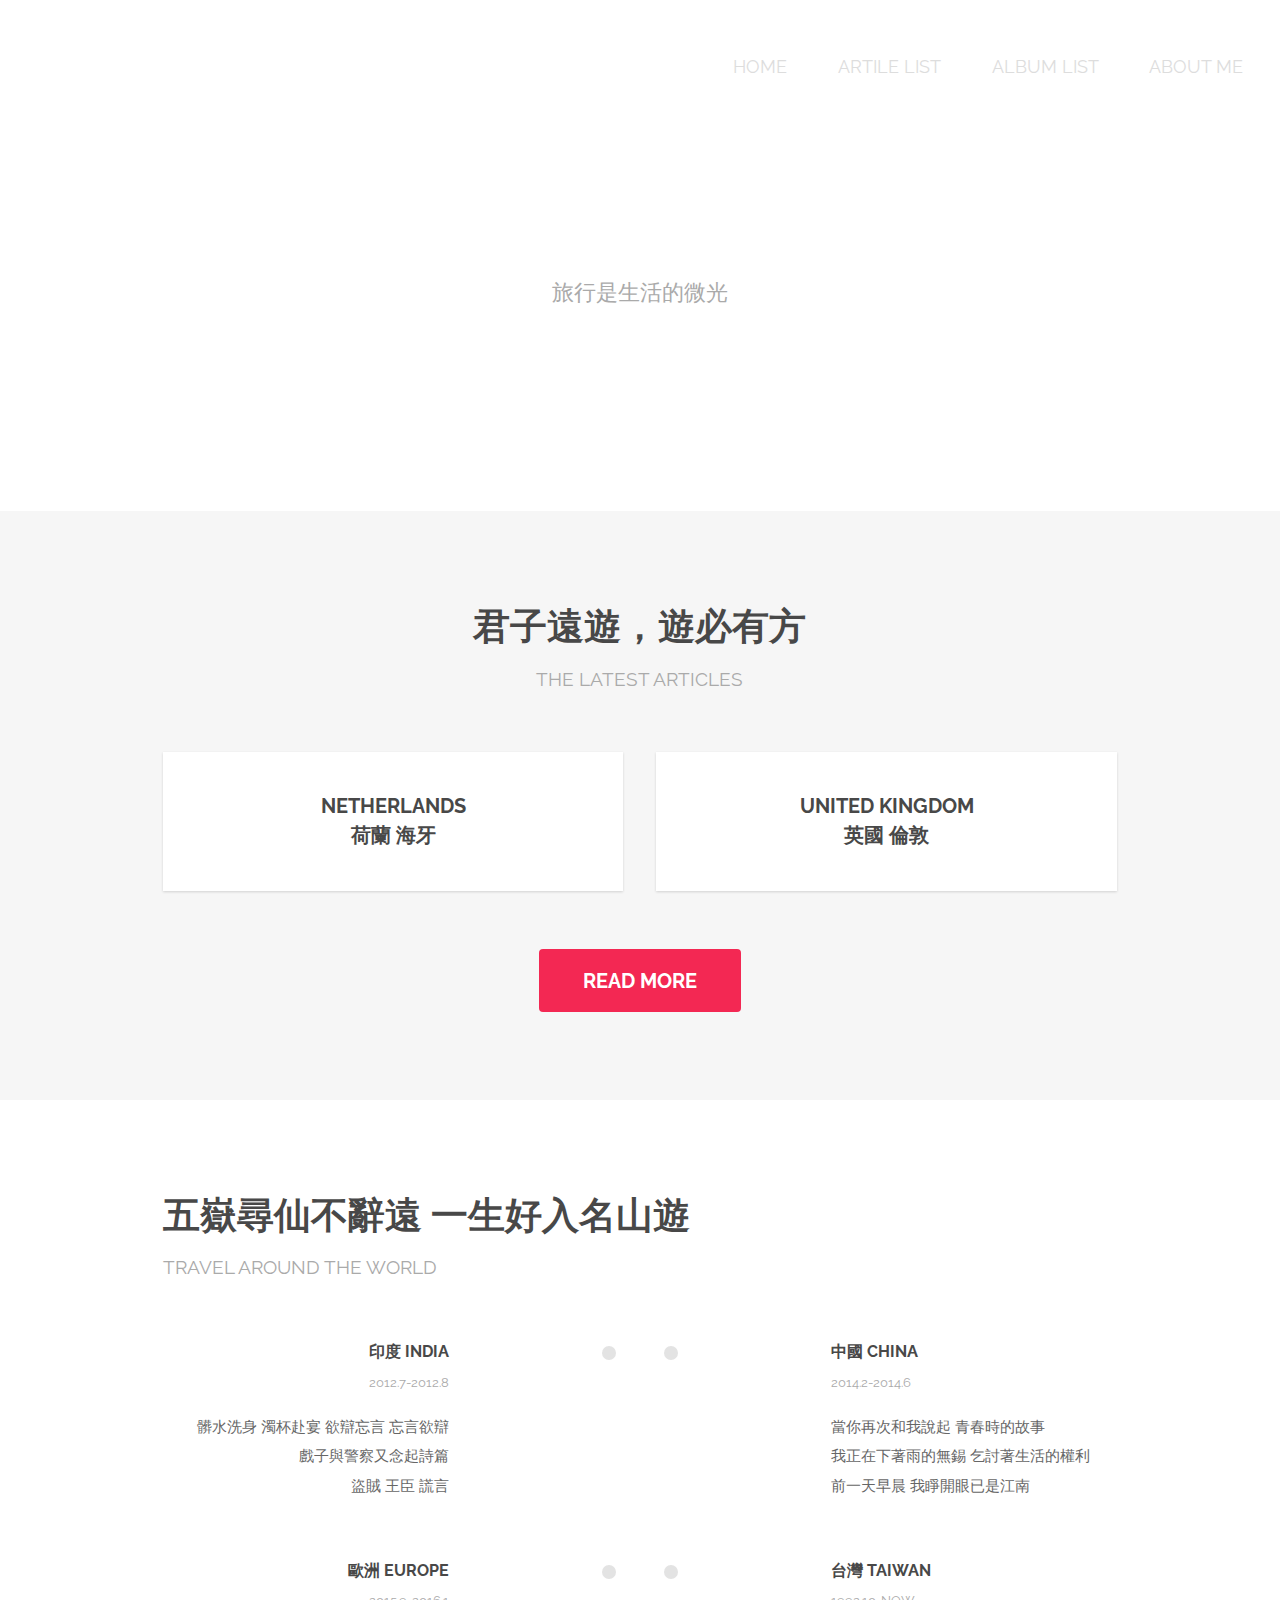
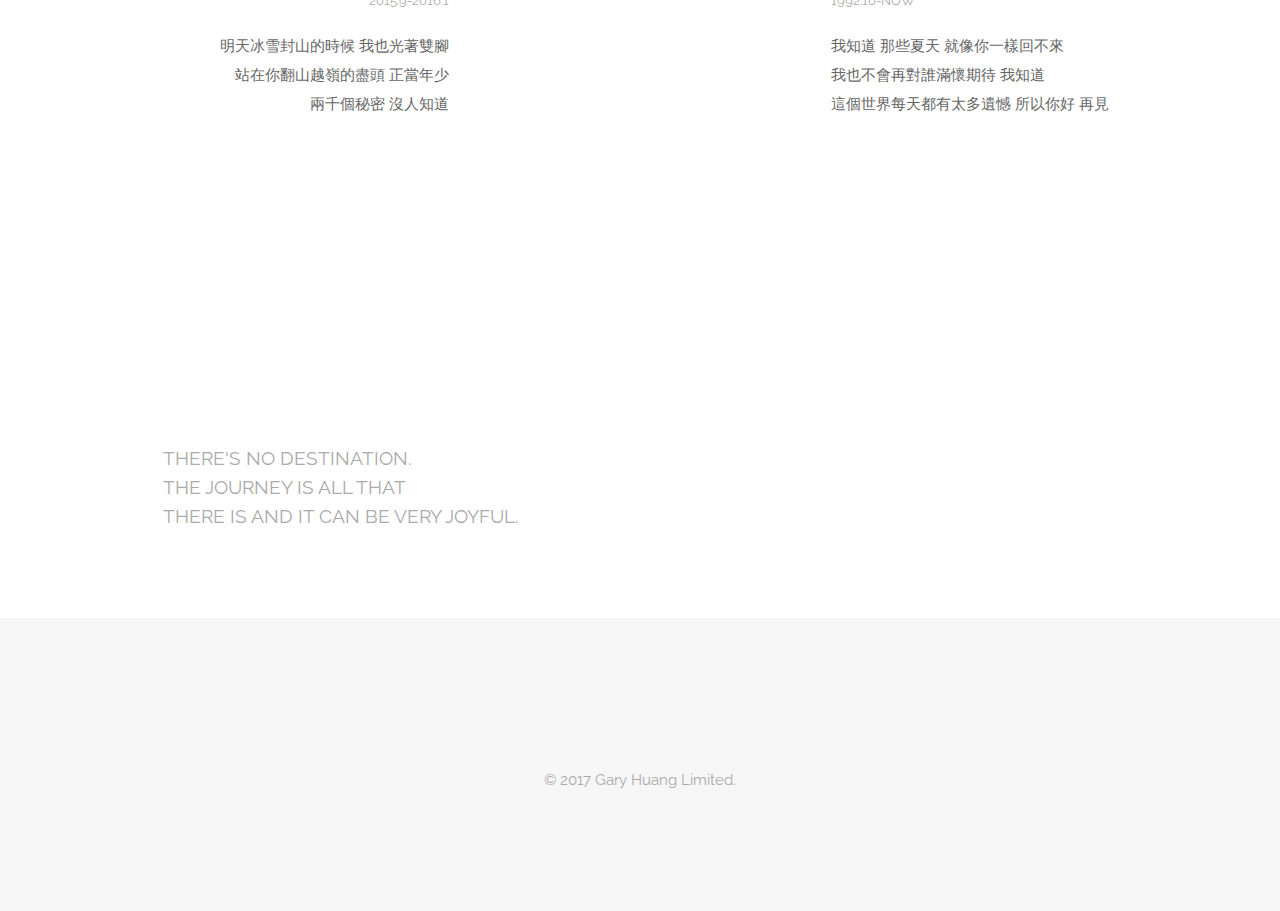
==== commit 327fc617: "album" ====
--- a/index.html
+++ b/index.html
@@ -20,8 +20,9 @@
 					<ul>
 						<li><a href="index.html">Home</a></li>
 						<li><a href="articlelist.html">artile list</a></li>
+						<li><a href="albumlist.html">album list</a></li>
 						<li><a href="aboutme.html">about me</a></li>
-						<li><a href="https://www.airbnb.com.tw/rooms/17473865?s=51" target="_blank">my airbnb</a></li>
+						<!-- <li><a href="https://www.airbnb.com.tw/rooms/17473865?s=51" target="_blank">my airbnb</a></li> -->
 					</ul>
 				</nav>
 			</header>
@@ -36,21 +37,6 @@
 					<li><a href="#" class="button special big">READ MORE</a></li>
 				</ul> -->
 			</section>
-
-			<!-- One -->
-
-			<!-- <section id="four" class="wrapper style3 special">
-				<div class="container">
-					<header class="major">
-						<h2>Aenean elementum ligula</h2>
-						<p>Feugiat sed lorem ipsum magna</p>
-					</header>
-					<ul class="actions">
-						<li><a href="#" class="button special big">Get in touch</a></li>
-					</ul>
-				</div>
-			</section> -->
-
 
 			<!-- Two -->
 				<section id="two" class="wrapper style2 special">
@@ -68,7 +54,7 @@
 							</div>
 							<div class="6u$ 12u$(xsmall)">
 								<div class="image fit captioned">
-									<img src="images/pic03.jpg" alt="" />
+									<a href="london.html"><img src="images/pic03.jpg" alt="" /></a>
 									<h3>united kingdom</br>英國 倫敦</h3>
 								</div>
 							</div>
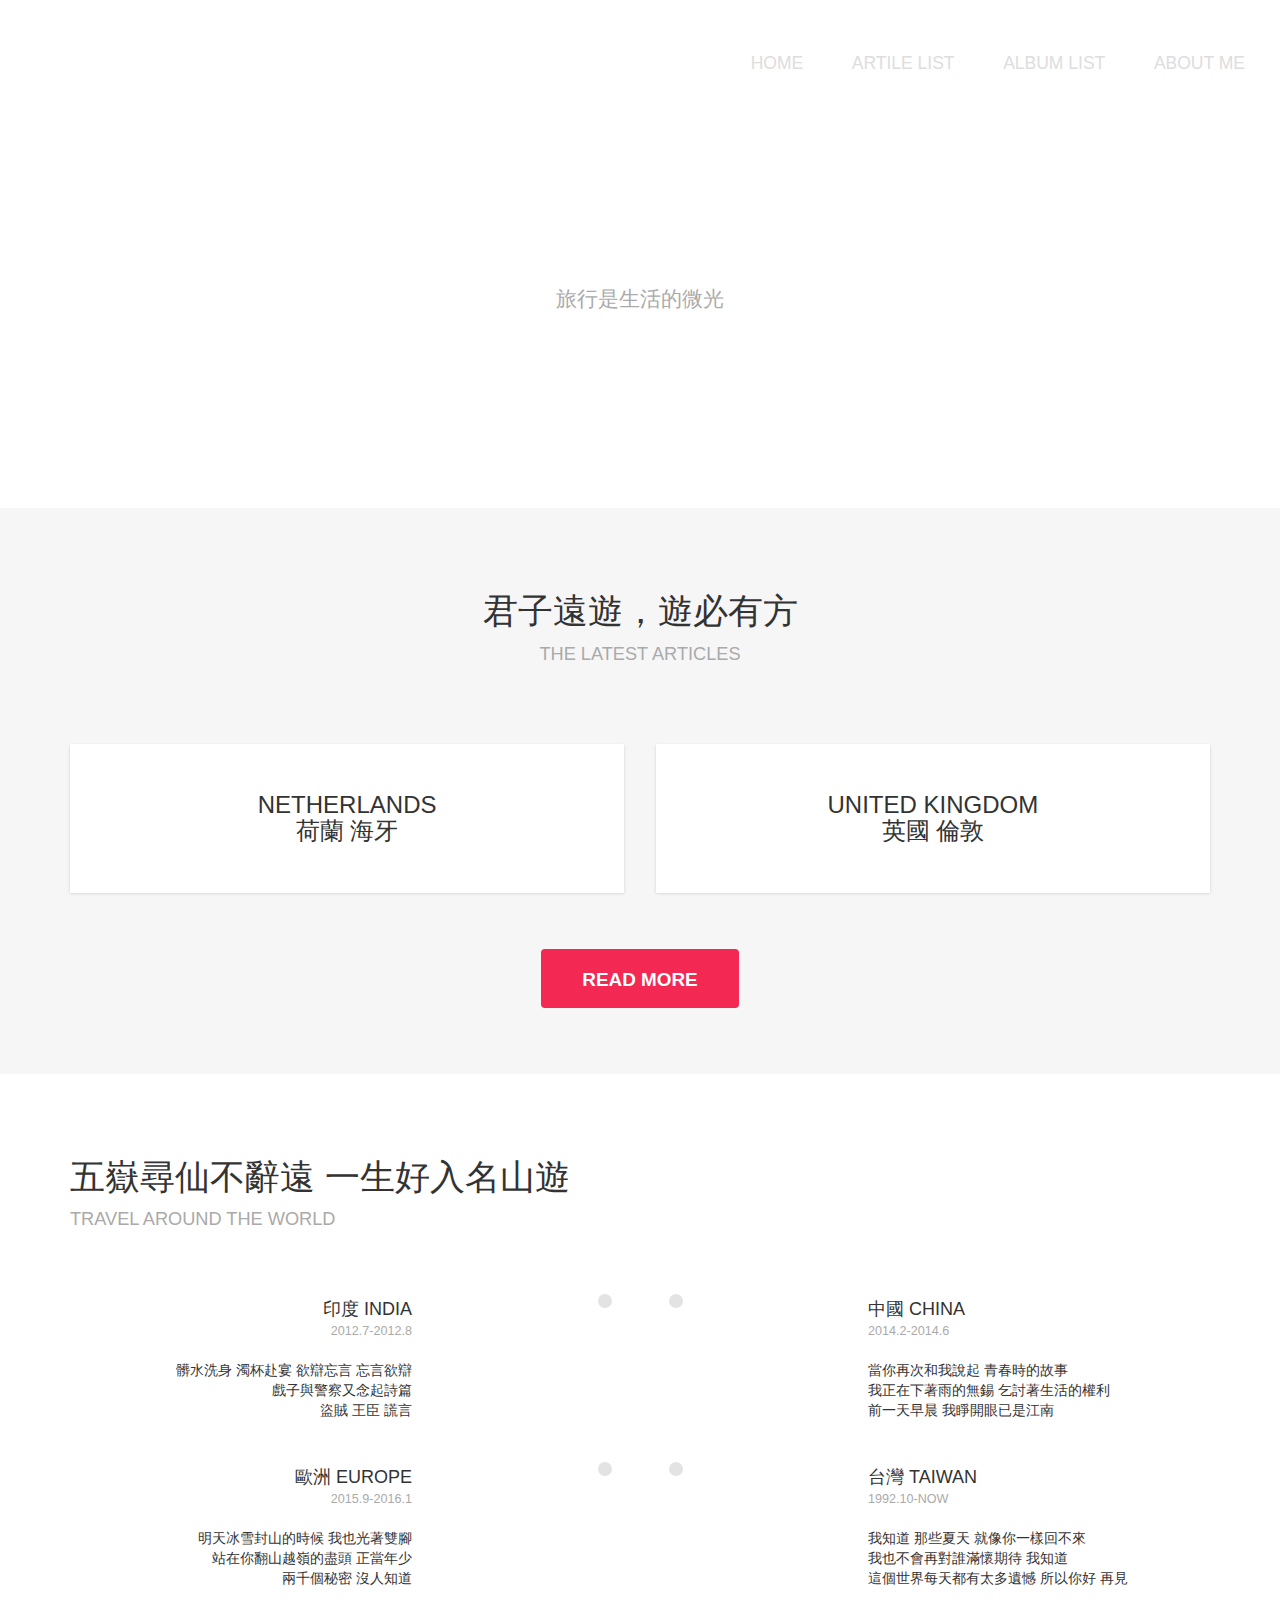
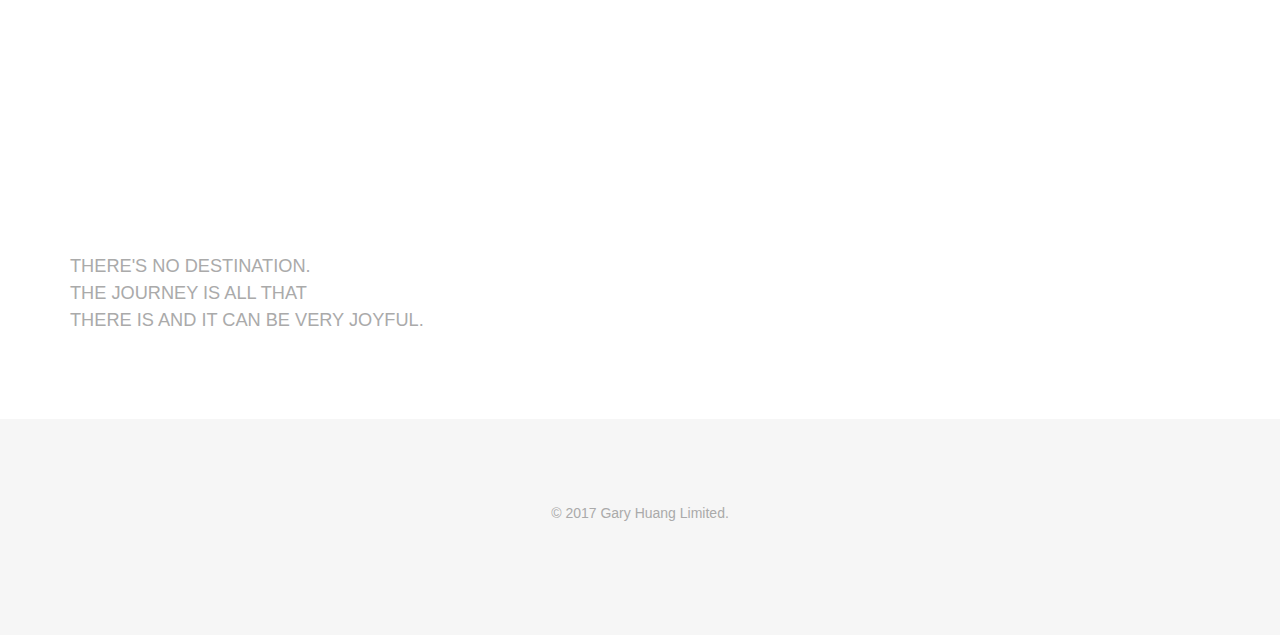
==== commit 4e6390d1: "video" ====
--- a/index.html
+++ b/index.html
@@ -9,7 +9,10 @@
 		<title>Traveling Light</title>
 		<meta charset="utf-8" />
 		<meta name="viewport" content="width=device-width, initial-scale=1" />
+		<meta http-equiv="X-UA-Compatible" content="IE=edge">
 		<link rel="stylesheet" href="assets/css/main.css" />
+		<link rel="stylesheet" href="assets/css/gary.css" />
+		<link href="css/bootstrap.min.css" rel="stylesheet">
 	</head>
 	<body class="landing">
 
@@ -17,9 +20,17 @@
 			<header id="header" class="alt">
 				<h1><strong><a href="index.html">Traveling Light</a></strong> </h1>
 				<nav id="nav">
-					<ul>
+					<ul class="dropdown-menu-right" aria-labelledby="dLabel">
 						<li><a href="index.html">Home</a></li>
 						<li><a href="articlelist.html">artile list</a></li>
+						<!-- <li><div class="dropdown show">
+  						<a class="btn btn-secondary dropdown-toggle" href="articlelist.html" id="dropdownMenuLink" data-toggle="dropdown" aria-haspopup="true" aria-expanded="false">artile list</a>
+						  <div class="dropdown-menu" aria-labelledby="dropdownMenuLink">
+						    <a class="dropdown-item" href="articlelist.html">newest article</a>
+						    <a class="dropdown-item" href="#">europe article</a>
+						    <a class="dropdown-item" href="#">china article</a>
+						  </div>
+						</div></li> -->
 						<li><a href="albumlist.html">album list</a></li>
 						<li><a href="aboutme.html">about me</a></li>
 						<!-- <li><a href="https://www.airbnb.com.tw/rooms/17473865?s=51" target="_blank">my airbnb</a></li> -->
@@ -157,6 +168,9 @@
 			<script src="assets/js/skel.min.js"></script>
 			<script src="assets/js/util.js"></script>
 			<script src="assets/js/main.js"></script>
-
+			<!-- jQuery (necessary for Bootstrap's JavaScript plugins) -->
+	    <script src="https://ajax.googleapis.com/ajax/libs/jquery/1.12.4/jquery.min.js"></script>
+	    <!-- Include all compiled plugins (below), or include individual files as needed -->
+	    <script src="js/bootstrap.min.js"></script>
 	</body>
 </html>
--- a/assets/css/main.css
+++ b/assets/css/main.css
@@ -6,6 +6,8 @@
 	templated.co @templatedco
 	Released for free under the Creative Commons Attribution 3.0 license (templated.co/license)
 */
+
+
 
 /* Reset */
 
@@ -3195,7 +3197,7 @@
 /* Footer */
 
 	#footer {
-		padding: 8em 0 6em 0;
+		padding: 4em 0 6em 0;
 		background: #f6f6f6;
 		color: #aaa;
 		text-align: center;
--- a/assets/css/gary.css
+++ b/assets/css/gary.css
@@ -0,0 +1,16 @@
+@import url(font-awesome.min.css);
+@import url(https://fonts.googleapis.com/css?family=Raleway:400,700);
+
+#dropdownMenuLink{
+  font-size: 100%;
+  padding:0;
+  height: 1.80em;
+  text align: center;
+}
+
+.dropdown-item{
+  text align: center;
+}
+.btn-secondary{
+  text align: center;
+}
